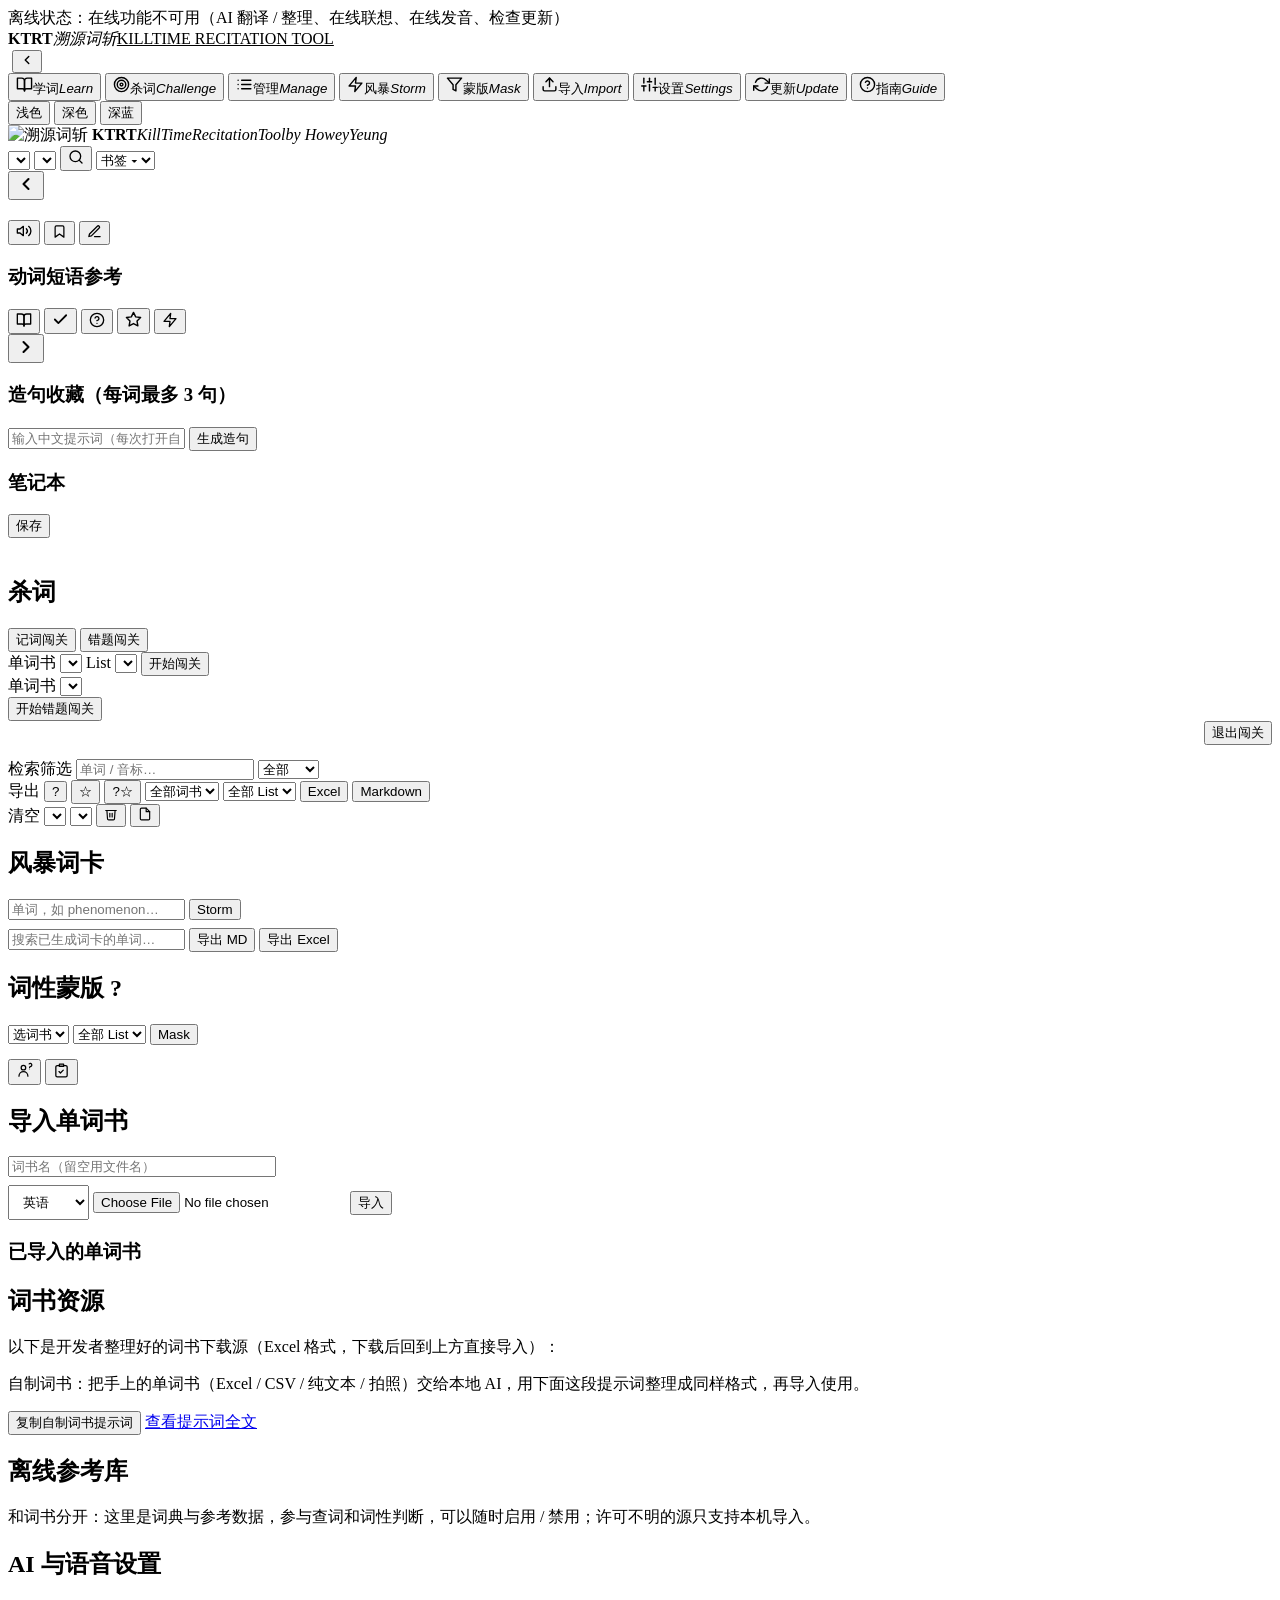
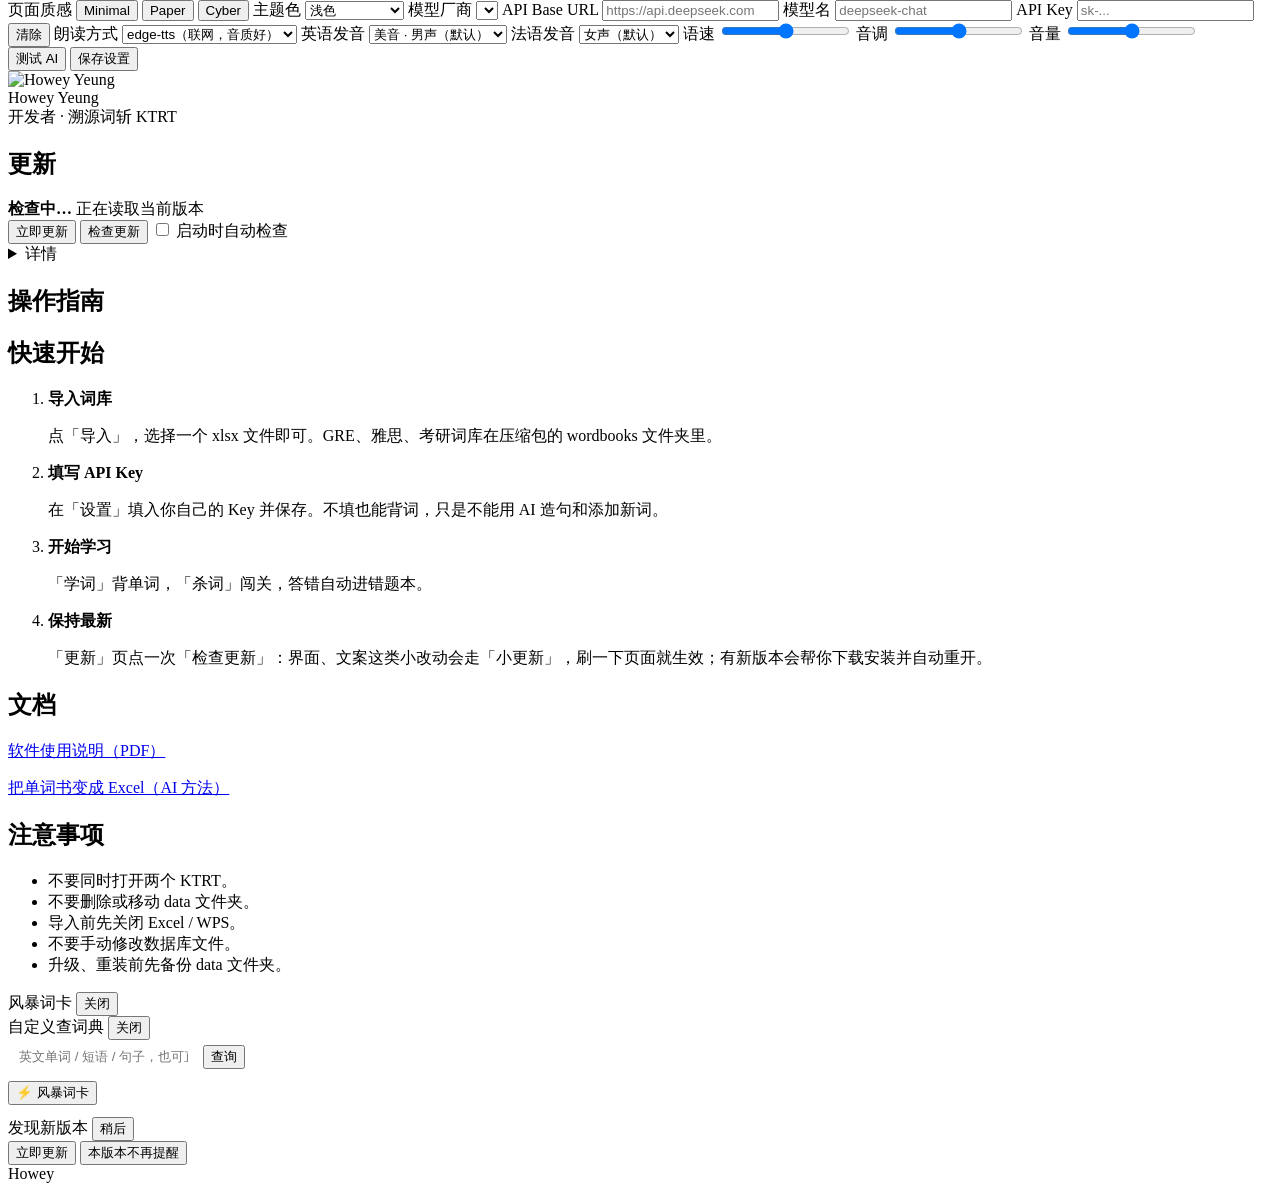
==== frontend/static/index.html @ 528c292e "fix(splash): 开机动画签名 Yueng → Yeung（前端同处一并改正） - splash.py: SIGNATURE_TEXT = 'Designed by HoweyYeung' -" ====
<!DOCTYPE html>
<html lang="zh-CN">
<head>
  <meta charset="UTF-8">
  <meta name="viewport" content="width=device-width, initial-scale=1">
  <title>溯源词斩（KTRT）· 单词学习</title>
  <link rel="icon" href="/static/logo.png?v=2">
  <link rel="stylesheet" href="/static/style.css?v=20260914a">
  <script>try { if (localStorage.getItem('ktrt.side') === '1') document.documentElement.classList.add('side-collapsed'); } catch (e) {}</script>
</head>
<body>
  <div id="offline-bar" class="offline-bar hidden">离线状态：在线功能不可用（AI 翻译 / 整理、在线联想、在线发音、检查更新）</div>
  <aside class="side">
    <div class="side-top">
      <div class="wordmark"><b>KTRT</b><i>溯源词斩</i><u>KILLTIME RECITATION TOOL</u></div>
      <img id="brand-mark" class="brand-mark" alt="">
      <button id="btn-collapse-side" class="side-toggle" title="收起 / 展开侧栏"><svg width="14" height="14" viewBox="0 0 24 24" fill="none" stroke="currentColor" stroke-width="2.5" stroke-linecap="round" stroke-linejoin="round"><polyline points="15 18 9 12 15 6"/></svg></button>
    </div>
    <nav>
      <button class="tab active" data-view="study"><svg width="17" height="17" viewBox="0 0 24 24" fill="none" stroke="currentColor" stroke-width="2" stroke-linecap="round" stroke-linejoin="round"><path d="M2 3h6a4 4 0 0 1 4 4v14a3 3 0 0 0-3-3H2z"/><path d="M22 3h-6a4 4 0 0 0-4 4v14a3 3 0 0 1 3-3h7z"/></svg><span>学词</span><i class="tab-en">Learn</i></button>
      <button class="tab" data-view="challenge"><svg width="17" height="17" viewBox="0 0 24 24" fill="none" stroke="currentColor" stroke-width="2" stroke-linecap="round" stroke-linejoin="round"><circle cx="12" cy="12" r="10"/><circle cx="12" cy="12" r="6"/><circle cx="12" cy="12" r="2"/></svg><span>杀词</span><i class="tab-en">Challenge</i></button>
      <button class="tab" data-view="manage"><svg width="17" height="17" viewBox="0 0 24 24" fill="none" stroke="currentColor" stroke-width="2" stroke-linecap="round" stroke-linejoin="round"><line x1="8" y1="6" x2="21" y2="6"/><line x1="8" y1="12" x2="21" y2="12"/><line x1="8" y1="18" x2="21" y2="18"/><line x1="3" y1="6" x2="3.01" y2="6"/><line x1="3" y1="12" x2="3.01" y2="12"/><line x1="3" y1="18" x2="3.01" y2="18"/></svg><span>管理</span><i class="tab-en">Manage</i></button>
      <button class="tab" data-view="storm"><svg width="17" height="17" viewBox="0 0 24 24" fill="none" stroke="currentColor" stroke-width="2" stroke-linecap="round" stroke-linejoin="round"><polygon points="13 2 3 14 12 14 11 22 21 10 12 10 13 2"/></svg><span>风暴</span><i class="tab-en">Storm</i></button>
      <button class="tab" data-view="mask"><svg width="17" height="17" viewBox="0 0 24 24" fill="none" stroke="currentColor" stroke-width="2" stroke-linecap="round" stroke-linejoin="round"><polygon points="22 3 2 3 10 12.46 10 19 14 21 14 12.46 22 3"/></svg><span>蒙版</span><i class="tab-en">Mask</i></button>
      <button class="tab" data-view="import"><svg width="17" height="17" viewBox="0 0 24 24" fill="none" stroke="currentColor" stroke-width="2" stroke-linecap="round" stroke-linejoin="round"><path d="M21 15v4a2 2 0 0 1-2 2H5a2 2 0 0 1-2-2v-4"/><polyline points="17 8 12 3 7 8"/><line x1="12" y1="3" x2="12" y2="15"/></svg><span>导入</span><i class="tab-en">Import</i></button>
      <button class="tab" data-view="settings"><svg width="17" height="17" viewBox="0 0 24 24" fill="none" stroke="currentColor" stroke-width="2" stroke-linecap="round" stroke-linejoin="round"><line x1="4" y1="21" x2="4" y2="14"/><line x1="4" y1="10" x2="4" y2="3"/><line x1="12" y1="21" x2="12" y2="12"/><line x1="12" y1="8" x2="12" y2="3"/><line x1="20" y1="21" x2="20" y2="16"/><line x1="20" y1="12" x2="20" y2="3"/><line x1="1" y1="14" x2="7" y2="14"/><line x1="9" y1="8" x2="15" y2="8"/><line x1="17" y1="16" x2="23" y2="16"/></svg><span>设置</span><i class="tab-en">Settings</i></button>
      <button class="tab" data-view="update"><svg width="17" height="17" viewBox="0 0 24 24" fill="none" stroke="currentColor" stroke-width="2" stroke-linecap="round" stroke-linejoin="round"><polyline points="23 4 23 10 17 10"/><polyline points="1 20 1 14 7 14"/><path d="M3.51 9a9 9 0 0 1 14.85-3.36L23 10"/><path d="M1 14l4.64 4.36A9 9 0 0 0 20.49 15"/></svg><span>更新</span><i class="tab-en">Update</i></button>
      <button class="tab" data-view="guide"><svg width="17" height="17" viewBox="0 0 24 24" fill="none" stroke="currentColor" stroke-width="2" stroke-linecap="round" stroke-linejoin="round"><circle cx="12" cy="12" r="10"/><path d="M9.09 9a3 3 0 0 1 5.83 1c0 2-3 3-3 3"/><line x1="12" y1="17" x2="12.01" y2="17"/></svg><span>指南</span><i class="tab-en">Guide</i></button>
    </nav>
    <div class="themes">
      <button id="theme-light" class="on">浅色</button>
      <button id="theme-dark">深色</button>
      <button id="theme-blue">深蓝</button>
    </div>
    <div class="brand">
      <img class="logo" src="/static/logo.png?v=2" alt="溯源词斩">
        <span class="brand-text"><b>KTRT</b><em>KillTimeRecitationTool</em><i>by HoweyYeung</i></span>
    </div>
  </aside>

  <main>
    <!-- ============ 学习页 ============ -->
    <section id="view-study" class="view active">
      <div class="toolbar">
        <select id="book-select"></select>
        <select id="list-select"></select>
        <button class="icon-btn" id="btn-custom-dict" data-tip="查询任意单词（离线词典 → 原形还原 → 拼写纠错 → 在线词源 / AI 整理）。"><svg width="16" height="16" viewBox="0 0 24 24" fill="none" stroke="currentColor" stroke-width="2" stroke-linecap="round" stroke-linejoin="round"><circle cx="11" cy="11" r="8"/><line x1="21" y1="21" x2="16.65" y2="16.65"/></svg></button>
        <select id="bookmark-select" title="跳转到已留书签的位置"><option value="">书签 ▾</option></select>
        <div class="progress-wrap">
          <div class="progress-bar"><div id="progress-fill"></div></div>
          <span id="progress-text"></span>
        </div>
        <span class="pos" id="pos-text"></span>
      </div>

      <div class="study-split">
      <div class="study-main">
      <div class="card-nav-row">
        <button class="icon-btn nav-arrow" id="btn-prev" data-tip="前往本 List 的上一个词；已在本 List 开头则停留（键盘 ←）。"><svg width="20" height="20" viewBox="0 0 24 24" fill="none" stroke="currentColor" stroke-width="2.5" stroke-linecap="round" stroke-linejoin="round"><polyline points="15 18 9 12 15 6"/></svg></button>
        <div class="card">
        <div class="word-head">
          <h1 id="word" class="word"></h1>
          <button class="icon-btn" id="btn-word-tts" title="朗读单词"><svg width="16" height="16" viewBox="0 0 24 24" fill="none" stroke="currentColor" stroke-width="2" stroke-linecap="round" stroke-linejoin="round"><path d="M11 5 6 9H2v6h4l5 4V5z"/><path d="M15.5 8.5a5 5 0 0 1 0 7"/><path d="M19 5a9 9 0 0 1 0 14"/></svg></button>
          <button class="icon-btn" id="btn-bookmark" title="书签：记住这个位置"><svg width="15" height="15" viewBox="0 0 24 24" fill="none" stroke="currentColor" stroke-width="2" stroke-linecap="round" stroke-linejoin="round"><path d="M19 21l-7-5-7 5V5a2 2 0 0 1 2-2h10a2 2 0 0 1 2 2z"/></svg></button>
          <span id="phonetic" class="phonetic"></span>
          <button class="icon-btn" id="btn-edit" data-tip="编辑：在这里直接改这一条（单词、音标、释义、搭配等），保存后同步本地库并回写词书 Excel。"><svg width="15" height="15" viewBox="0 0 24 24" fill="none" stroke="currentColor" stroke-width="2" stroke-linecap="round" stroke-linejoin="round"><path d="M12 20h9"/><path d="M16.5 3.5a2.12 2.12 0 0 1 3 3L7 19l-4 1 1-4z"/></svg></button>
        </div>
        <div class="fields" id="fields"></div>
        <div id="edit-box" class="edit-box hidden"></div>
        <div id="ref-section" class="ref-section hidden">
          <h3 class="ref-title">动词短语参考</h3>
          <div id="ref-list"></div>
        </div>
        <div class="card-actions">
          <button class="icon-btn mini-btn" id="btn-dict" data-tip="查当前词在本地 ECDICT 离线词典里的释义。"><svg width="16" height="16" viewBox="0 0 24 24" fill="none" stroke="currentColor" stroke-width="2" stroke-linecap="round" stroke-linejoin="round"><path d="M2 3h6a4 4 0 0 1 4 4v14a3 3 0 0 0-3-3H2z"/><path d="M22 3h-6a4 4 0 0 0-4 4v14a3 3 0 0 1 3-3h7z"/></svg></button>
          <button class="icon-btn mini-btn" id="btn-learn" data-tip="「背」：将当前词标记为已背并自动进入本 List 下一个词；已背时点击取消。"><svg width="17" height="17" viewBox="0 0 24 24" fill="none" stroke="currentColor" stroke-width="2.5" stroke-linecap="round" stroke-linejoin="round"><polyline points="20 6 9 17 4 12"/></svg></button>
          <button class="icon-btn mini-btn" id="btn-unfamiliar" data-tip="「不熟悉」：切换该标记，用于后续筛选/复习；杀词答错也会自动标记。"><svg width="16" height="16" viewBox="0 0 24 24" fill="none" stroke="currentColor" stroke-width="2" stroke-linecap="round" stroke-linejoin="round"><circle cx="12" cy="12" r="10"/><path d="M9.09 9a3 3 0 0 1 5.83 1c0 2-3 3-3 3"/><line x1="12" y1="17" x2="12.01" y2="17"/></svg></button>
          <button class="icon-btn mini-btn" id="btn-favorite" data-tip="「收藏」：切换收藏标记；仅作状态记录，管理页可按收藏筛选/导出。"><svg width="17" height="17" viewBox="0 0 24 24" fill="none" stroke="currentColor" stroke-width="2" stroke-linejoin="round"><polygon points="12 2 15.09 8.26 22 9.27 17 14.14 18.18 21.02 12 17.77 5.82 21.02 7 14.14 2 9.27 8.91 8.26 12 2"/></svg></button>
          <button class="icon-btn mini-btn" id="btn-storm-view" data-tip="「风暴」：查看/生成该词的风暴词卡（需 AI 与联网）。"><svg width="16" height="16" viewBox="0 0 24 24" fill="none" stroke="currentColor" stroke-width="2" stroke-linecap="round" stroke-linejoin="round"><polygon points="13 2 3 14 12 14 11 22 21 10 12 10 13 2"/></svg></button>
        </div>
        <div id="dict-box" class="dict-box hidden"></div>
      </div>

        <button class="icon-btn nav-arrow" id="btn-next" data-tip="前往本 List 的下一个词；已在本 List 末尾则停留（键盘 →）。"><svg width="20" height="20" viewBox="0 0 24 24" fill="none" stroke="currentColor" stroke-width="2.5" stroke-linecap="round" stroke-linejoin="round"><polyline points="9 18 15 12 9 6"/></svg></button>
        </div>

      <div class="sentences">
        <h3>造句收藏（每词最多 3 句）</h3>
        <div id="sentence-list"></div>
        <div class="make-sentence">
          <input id="sentence-prompt" type="text" placeholder="输入中文提示词（每次打开自动清空），如：他努力弥补过错">
          <button id="btn-make-sentence" class="btn primary">生成造句</button>
        </div>
      </div>
      </div>
      <aside class="note-panel">
      <div class="notes">
        <div class="notes-head">
          <h3>笔记本 <span id="note-cur-word" class="note-cur-word"></span></h3>
          <button id="btn-note-save" class="btn primary">保存</button>
        </div>
        <div id="note-editor" class="note-md" contenteditable="true" spellcheck="false"
          data-placeholder="以 Markdown 格式记录你的想法…"></div>
      </div>
      </aside>
      </div>
    </section>

    <!-- ============ 杀词页 ============ -->
    <section id="view-challenge" class="view">
      <div class="panel">
        <div id="chg-setup">
          <h2>杀词</h2>
          <div class="row">
            <button id="chg-mode-word" class="btn active">记词闯关</button>
            <button id="chg-mode-mistake" class="btn">错题闯关</button>
          </div>
          <div id="chg-word-panel">
            <label>单词书
              <select id="chg-book"></select>
            </label>
            <label>List
              <select id="chg-list"></select>
            </label>
            <button id="chg-start-word" class="btn primary">开始闯关</button>
          </div>
          <div id="chg-mistake-panel" class="hidden">
            <label>单词书
              <select id="chg-mbook"></select>
            </label>
            <div id="chg-mlists" class="chg-lists"></div>
            <button id="chg-start-mistake" class="btn primary">开始错题闯关</button>
          </div>
        </div>
        <div id="chg-stage" class="hidden">
          <div style="display:flex;justify-content:space-between;align-items:center;margin-bottom:10px">
            <span id="chg-progress" style="font-size:13px;color:var(--muted)"></span>
            <button id="chg-exit" class="btn">退出闯关</button>
          </div>
          <div class="progress-bar" style="max-width:640px;margin:0 0 14px"><div id="chg-fill"></div></div>
          <div id="chg-question" style="max-width:640px"></div>
        </div>
        <div id="chg-result" class="hidden"></div>
      </div>
    </section>

    <!-- ============ 管理页 ============ -->
    <section id="view-manage" class="view">
      <div class="manage-group">
        <span class="mg-label">检索筛选</span>
        <input id="m-search" type="text" placeholder="单词 / 音标…" style="min-width:170px">
        <select id="m-filter">
          <option value="all">全部</option>
          <option value="unfamiliar">不熟悉</option>
          <option value="favorite">收藏</option>
          <option value="learned">已背</option>
          <option value="sentences">有造句</option>
          <option value="notes">有笔记</option>
        </select>
      </div>
      <div class="manage-group">
        <span class="mg-label">导出</span>
        <button id="btn-export-unfamiliar" class="btn" data-tip="导出范围：不熟悉。">?</button>
        <button id="btn-export-favorite" class="btn" data-tip="导出范围：收藏。">☆</button>
        <button id="btn-export-both" class="btn" data-tip="导出范围：不熟悉 + 收藏。">?☆</button>
        <select id="export-book"><option value="">全部词书</option></select>
        <select id="export-list"><option value="">全部 List</option></select>
        <button id="btn-export-go" class="btn primary" data-tip="按当前范围与词书 / List 导出 Excel。">Excel</button>
        <button id="btn-export-notes" class="btn" data-tip="导出笔记：词条 + Markdown 笔记（导出文件就是 Markdown）。">Markdown</button>
      </div>
      <div class="manage-group">
        <span class="mg-label">清空</span>
        <select id="clear-book"></select>
        <select id="clear-list"></select>
        <button id="btn-clear-list" class="btn danger" data-tip="清空所选 List 的「已背」进度（收藏/造句/笔记保留）。"><svg width="14" height="14" viewBox="0 0 24 24" fill="none" stroke="currentColor" stroke-width="2" stroke-linecap="round" stroke-linejoin="round"><polyline points="3 6 5 6 21 6"/><path d="M19 6l-1 14a2 2 0 0 1-2 2H8a2 2 0 0 1-2-2L5 6"/><path d="M10 11v6"/><path d="M14 11v6"/></svg></button>
        <button id="btn-clear-notes" class="btn danger" data-tip="删除所选范围内全部笔记（不可恢复）。"><svg width="14" height="14" viewBox="0 0 24 24" fill="none" stroke="currentColor" stroke-width="2" stroke-linecap="round" stroke-linejoin="round"><path d="M14 2H6a2 2 0 0 0-2 2v16a2 2 0 0 0 2 2h12a2 2 0 0 0 2-2V8z"/><polyline points="14 2 14 8 20 8"/></svg></button>
      </div>
      <div id="manage-list"></div>
    </section>

    <!-- ============ 风暴词卡 ============ -->
    <section id="view-storm" class="view">
      <div class="panel storm-panel">
        <h2>风暴词卡</h2>
        <div class="row">
          <input id="storm-word" type="text" placeholder="单词，如 phenomenon…" style="flex:1">
          <button id="btn-storm-gen" class="btn primary" data-tip="生成这张风暴词卡（需联网与 AI Key）。">Storm</button>
        </div>
        <div class="row" style="margin-top:8px">
          <input id="storm-search" type="text" placeholder="搜索已生成词卡的单词…" style="flex:1">
          <button id="btn-storm-exp-md" class="btn" data-tip="导出风暴词卡为 Markdown：勾选了词卡则只导出勾选项；未勾选则导出全部词卡（不受搜索筛选影响）。">导出 MD</button>
          <button id="btn-storm-exp-xlsx" class="btn" data-tip="导出风暴词卡为 Excel：勾选了词卡则只导出勾选项；未勾选则导出全部词卡（不受搜索筛选影响）。">导出 Excel</button>
        </div>
        <div id="storm-gen-msg" style="margin-top:8px;font-size:13px;line-height:1.6"></div>
        <div id="storm-list"></div>
      </div>
    </section>

    <!-- ============ 词性蒙版 ============ -->
    <section id="view-mask" class="view">
      <div class="panel">
        <h2>词性蒙版
          <span class="hint-q" data-tip="选词书 → 勾词性 → 生成。出来就是一本普通词书：按字母排、按首字母分 List，学词 / 杀词 / 进度 / 错题 / 笔记 / 导出全都照常；卡片上标着原书位置，点一下跳回去。">?</span>
        </h2>
        <div class="row">
          <select id="pos-book" style="flex:1"><option value="">选词书</option></select>
          <select id="pos-list" style="flex:1"><option value="">全部 List</option></select>
          <button id="btn-pos-build" class="btn primary" data-tip="按勾选的词性生成一本新词书：按字母排序、按首字母分 List，学词 / 杀词直接可用，卡片上可跳回原书位置（说白了就是重新筛选、排列、整合）。">Mask</button>
        </div>
        <div id="pos-box" class="pos-box" style="margin-top:14px"></div>
        <div class="row" style="margin-top:10px">
          <button id="btn-pos-todo" class="btn icon-only hidden" data-tip="待确认清单：列出这本书里判不出、或只判到「动词 / 名词」这一层的词，逐条改成你认得的那一类。改完只存在本程序里，不动你的词书文件。"><svg width="17" height="17" viewBox="0 0 24 24" fill="none" stroke="currentColor" stroke-width="1.8" stroke-linecap="round" stroke-linejoin="round"><circle cx="10.5" cy="8" r="3.2"/><path d="M4.2 20a6.3 6.3 0 0 1 12.6 0"/><path d="M18.6 2.6a2.2 2.2 0 1 1 1.5 3.8c-.6.4-.9.8-.9 1.5"/><circle cx="19.2" cy="9.9" r=".7" fill="currentColor" stroke="none"/></svg></button>
          <button id="btn-pos-check" class="btn icon-only hidden" data-tip="词条体检：找出疑似扫描/错行弄坏的条目（单词列拼了两个词、释义混进别的词或音标…），可以就地改或删。"><svg width="17" height="17" viewBox="0 0 24 24" fill="none" stroke="currentColor" stroke-width="1.8" stroke-linecap="round" stroke-linejoin="round"><path d="M9 3h6v3H9z"/><path d="M9 5H6a2 2 0 0 0-2 2v12a2 2 0 0 0 2 2h12a2 2 0 0 0 2-2V7a2 2 0 0 0-2-2h-3"/><path d="M8.5 13.5l2 2 4-4"/></svg></button>
        </div>
        <div id="pos-todo-box" class="hidden" style="margin-top:10px"></div>
        <div id="pos-check-box" class="hidden" style="margin-top:10px"></div>
      </div>
    </section>

    <!-- ============ 导入页 ============ -->
    <section id="view-import" class="view">
      <div class="panel">
        <h2>导入单词书</h2>
        <div class="row">
          <input id="import-bookname" type="text" placeholder="词书名（留空用文件名）" style="flex:1;min-width:260px">
        </div>
        <div class="row" style="margin-top:8px">
          <select id="import-language" style="width:auto;padding:8px 10px">
            <option value="英语">英语</option>
            <option value="法语">法语</option>
            <option value="德语">德语</option>
            <option value="日语">日语</option>
            <option value="自定义">自定义</option>
          </select>
          <input type="file" id="import-file" accept=".xlsx,.xls,.csv,.txt" style="flex:1;padding:4px 0">
          <button id="btn-import" class="btn primary">导入</button>
        </div>
        <div id="import-result"></div>
        <div class="book-manage">
          <h3>已导入的单词书</h3>
          <div id="book-list"></div>
        </div>
      </div>
      <div class="panel" style="margin-top:16px">
        <h2>词书资源</h2>
        <p class="muted">以下是开发者整理好的词书下载源（Excel 格式，下载后回到上方直接导入）：</p>
        <div id="resource-list" class="resource-list"></div>
        <p class="muted" style="margin-top:14px">自制词书：把手上的单词书（Excel / CSV / 纯文本 / 拍照）交给本地 AI，用下面这段提示词整理成同样格式，再导入使用。</p>
        <div class="row">
          <button id="btn-copy-prompt" class="btn" data-tip="复制「自制词书提示词」全文到剪贴板，粘贴给本地 AI 即可。">复制自制词书提示词</button>
          <a id="link-prompt-doc" class="btn" href="/static/docs/词书整理提示词.md" target="_blank" rel="noopener" data-tip="在新标签页打开提示词全文，可自行复制或保存。">查看提示词全文</a>
        </div>
        <div id="prompt-msg" class="muted" style="margin-top:8px"></div>
      </div>

      <div class="panel" style="margin-top:16px">
        <h2>离线参考库</h2>
        <p class="muted">和词书分开：这里是词典与参考数据，参与查词和词性判断，可以随时启用 / 禁用；许可不明的源只支持本机导入。</p>
        <div id="reflib-list" class="resource-list"></div>
      </div>
    </section>

    <!-- ============ 设置页 ============ -->
    <section id="view-settings" class="view">
      <div class="panel">
        <h2>AI 与语音设置</h2>
        <label>页面质感
          <span class="seg">
          <button type="button" id="page-normal" class="btn active">Minimal</button>
          <button type="button" id="page-paper" class="btn">Paper</button>
          <button type="button" id="page-cyber" class="btn">Cyber</button>
          </span>
        </label>
        <label>主题色
          <select id="s-theme">
            <option value="light">浅色</option>
            <option value="dark">深色</option>
            <option value="dark-blue">深蓝 · 高对比</option>
          </select>
        </label>
        <label>模型厂商
          <select id="s-vendor"></select>
        </label>
        <label>API Base URL
          <input id="s-base" type="text" placeholder="https://api.deepseek.com">
        </label>
        <label>模型名
          <input id="s-model" type="text" placeholder="deepseek-chat">
        </label>
        <label>API Key
          <span class="seg key-row">
            <input id="s-key" type="password" placeholder="sk-...">
            <button type="button" id="btn-clear-key" class="btn" data-tip="清除已保存的 API Key。">清除</button>
          </span>
          <span id="s-key-hint" class="field-hint"></span>
        </label>
        <label>朗读方式
          <select id="s-tts">
            <option value="edge-tts">edge-tts（联网，音质好）</option>
            <option value="browser">浏览器语音（离线）</option>
          </select>
        </label>
        <label>英语发音
          <select id="s-voice-en">
            <option value="美音·男">美音 · 男声（默认）</option>
            <option value="美音·女">美音 · 女声</option>
            <option value="英音·男">英音 · 男声</option>
            <option value="英音·女">英音 · 女声</option>
          </select>
        </label>
        <label>法语发音
          <select id="s-voice-fr">
            <option value="女声">女声（默认）</option>
            <option value="男声">男声</option>
          </select>
        </label>
        <label>语速 <span class="tts-val" id="rate-val"></span>
          <input id="s-rate" type="range" min="50" max="150" step="5">
        </label>
        <label>音调 <span class="tts-val" id="pitch-val"></span>
          <input id="s-pitch" type="range" min="-50" max="50" step="5">
        </label>
        <label>音量 <span class="tts-val" id="volume-val"></span>
          <input id="s-volume" type="range" min="0" max="100" step="5">
        </label>
        <div class="row">
          <button id="btn-test-ai" class="btn">测试 AI</button>
          <button id="btn-save-settings" class="btn primary">保存设置</button>
        </div>
        <div id="settings-msg"></div>
        <div class="dev-card">
          <img class="dev-avatar" src="/static/logo_old.png" alt="Howey Yeung">
          <div class="dev-info">
            <div class="dev-name">Howey Yeung</div>
            <div class="dev-role">开发者 · 溯源词斩 KTRT</div>
          </div>
        </div>
      </div>
    </section>

    <!-- ============ 更新页 ============ -->
    <section id="view-update" class="view">
      <div class="panel">
        <h2>更新</h2>
        <!-- 结论先行：第一行看状态，第二行看要不要动手；细节全在下面折叠里 -->
        <div id="upd-status" class="upd-status" data-kind="loading">
          <span class="upd-dot"></span>
          <div class="upd-status-text">
            <b id="upd-headline">检查中…</b>
            <span class="muted" id="upd-sub">正在读取当前版本</span>
          </div>
        </div>
        <div class="row upd-actions">
          <button id="btn-upd-apply" class="btn primary hidden">立即更新</button>
          <button id="btn-upd-check" class="btn">检查更新</button>
          <label class="upd-inline"><input type="checkbox" id="upd-auto"> 启动时自动检查</label>
        </div>
        <div id="upd-bar-wrap" class="upd-bar-wrap hidden"><div id="upd-bar" class="upd-bar"></div></div>
        <div id="upd-msg" class="upd-msg"></div>
        <details id="upd-detail-box" class="upd-detail hidden">
          <summary>详情</summary>
          <div id="upd-detail"></div>
        </details>
      </div>
    </section>

    <!-- ============ 操作指南页 ============ -->
    <section id="view-guide" class="view">
      <div class="guide">
        <h1>操作指南</h1>
        <h2>快速开始</h2>
        <ol class="plain-steps">
          <li><b>导入词库</b><p>点「导入」，选择一个 xlsx 文件即可。GRE、雅思、考研词库在压缩包的 wordbooks 文件夹里。</p></li>
          <li><b>填写 API Key</b><p>在「设置」填入你自己的 Key 并保存。不填也能背词，只是不能用 AI 造句和添加新词。</p></li>
          <li><b>开始学习</b><p>「学词」背单词，「杀词」闯关，答错自动进错题本。</p></li>
        <li><b>保持最新</b><p>「更新」页点一次「检查更新」：界面、文案这类小改动会走「小更新」，刷一下页面就生效；有新版本会帮你下载安装并自动重开。</p></li>
        </ol>
        <h2>文档</h2>
        <p class="doc-link"><a href="/static/docs/guide_usage.pdf" target="_blank">软件使用说明（PDF）</a></p>
        <p class="doc-link"><a href="/static/docs/guide_extract.pdf" target="_blank">把单词书变成 Excel（AI 方法）</a></p>
        <h2>注意事项</h2>
        <ul class="plain-list">
          <li>不要同时打开两个 KTRT。</li>
          <li>不要删除或移动 data 文件夹。</li>
          <li>导入前先关闭 Excel / WPS。</li>
          <li>不要手动修改数据库文件。</li>
          <li>升级、重装前先备份 data 文件夹。</li>
        </ul>
      </div>
    </section>
  </main>

  <div id="toast" class="toast hidden"></div>
  <div id="storm-modal" class="modal hidden">
    <div class="modal-box">
      <div class="modal-head">
        <span id="storm-modal-title">风暴词卡</span>
        <button id="btn-storm-modal-close" class="btn" data-tip="关闭风暴词卡，返回原列表。">关闭</button>
      </div>
      <div id="storm-modal-body"></div>
    </div>
  </div>
  <div id="custom-modal" class="modal hidden">
    <div class="modal-box slim">
      <div class="modal-head">
        <span>自定义查词典</span>
        <button id="btn-custom-modal-close" class="btn" data-tip="关闭自定义查词典。">关闭</button>
      </div>
      <div class="row">
        <input id="cd-word" type="text" placeholder="英文单词 / 短语 / 句子，也可直接输中文（自动机翻）" style="flex:1;padding:9px 11px;border:1px solid var(--line);border-radius:8px;background:var(--card);color:var(--ink)">
        <button id="btn-cd-lookup" class="btn primary">查询</button>
      </div>
      <div class="row" style="margin-top:8px">
        <button id="btn-cd-storm" class="btn" data-tip="已在风暴里的词就地打开预览；还没有的跳到风暴页生成。">⚡ 风暴词卡</button>
      </div>
      <div id="cd-mt" class="cd-mt hidden"></div>
      <div id="cd-result" style="margin-top:12px;font-size:14px;line-height:1.7"></div>
      <div id="cd-online" class="cd-mt hidden"></div>
    </div>
  </div>
  <div id="note-context" class="hidden"></div>
  <div id="update-modal" class="modal hidden">
    <div class="modal-box slim">
      <div class="modal-head">
        <span id="update-modal-title">发现新版本</span>
        <button id="btn-upd-modal-later" class="btn">稍后</button>
      </div>
      <div id="update-modal-body"></div>
      <div class="row">
        <button id="btn-upd-modal-now" class="btn primary">立即更新</button>
        <button id="btn-upd-modal-snooze" class="btn">本版本不再提醒</button>
      </div>
    </div>
  </div>
  <div class="watermark" aria-hidden="true">Howey</div>
  <script src="/static/app.js?v=20260914b"></script>
</body>
</html>
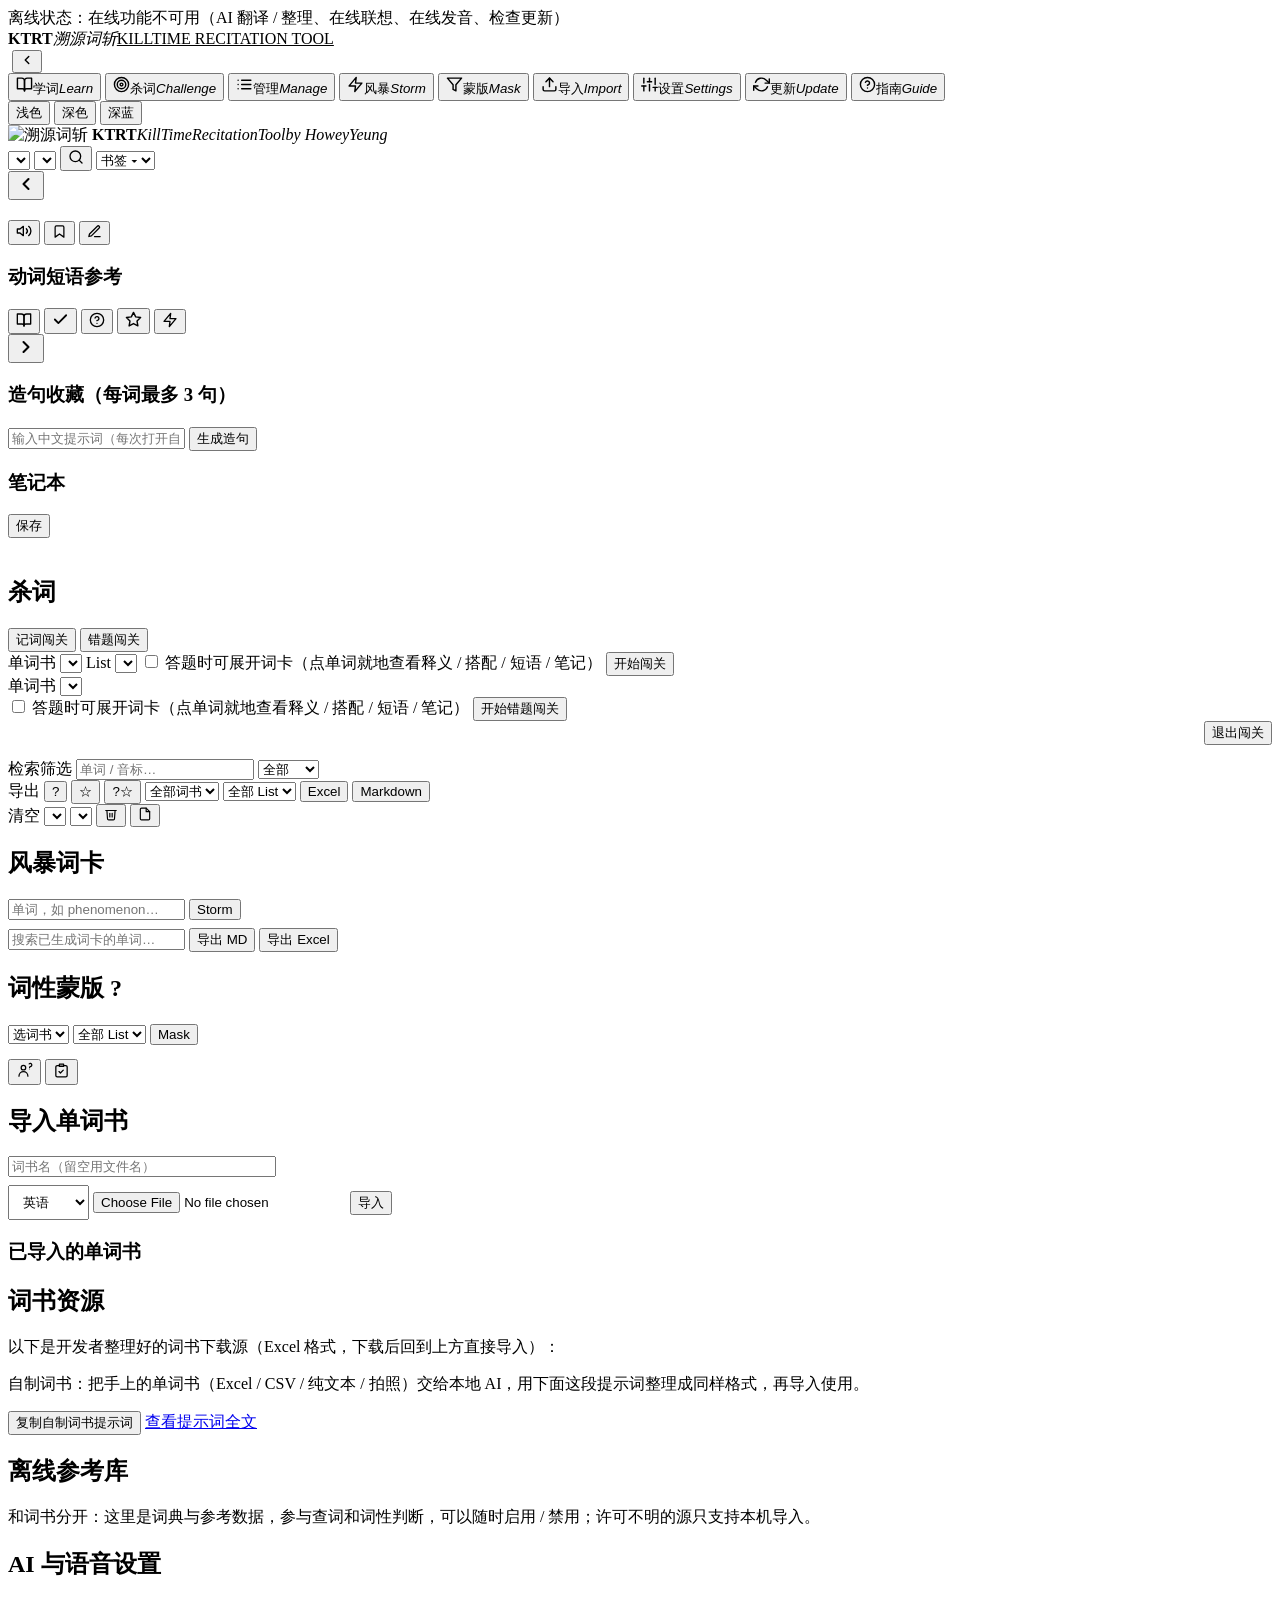
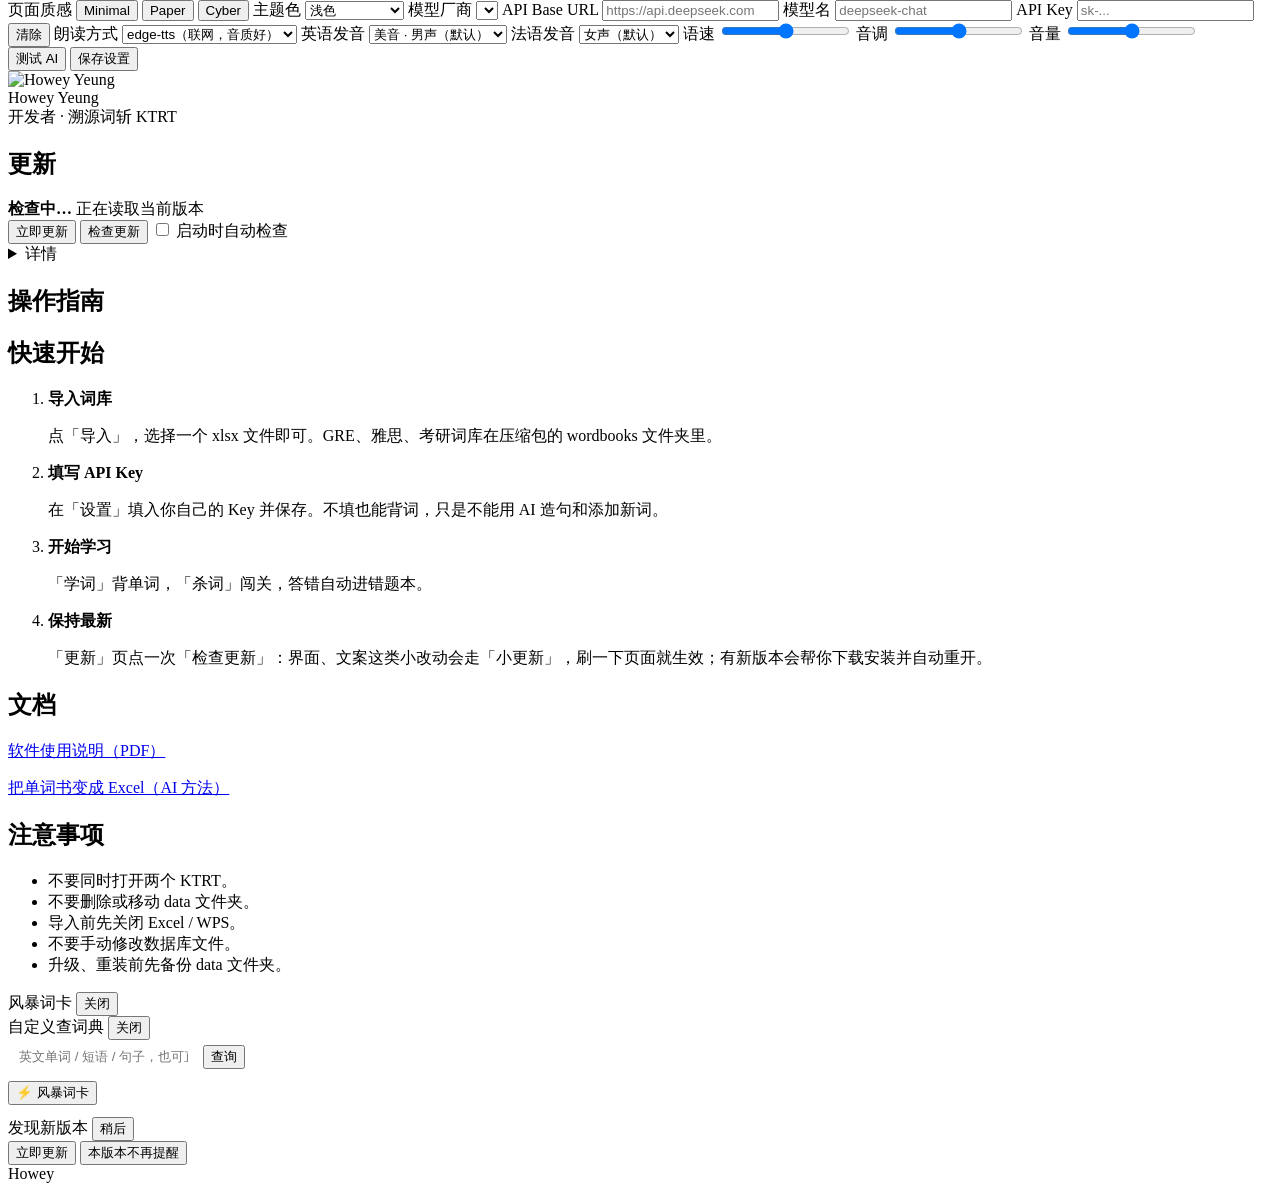
==== commit ce4493b2: "feat(challenge): 杀词显示词条状态（收藏/不熟悉/已背）+ 进入前可开关「答题时展开词卡」 - 后端：_challenge_options 每题附带 favorite/unfamili" ====
--- a/frontend/static/index.html
+++ b/frontend/static/index.html
@@ -122,6 +122,10 @@
             <label>List
               <select id="chg-list"></select>
             </label>
+            <label class="chg-toggle">
+              <input type="checkbox" id="chg-show-card">
+              答题时可展开词卡（点单词就地查看释义 / 搭配 / 短语 / 笔记）
+            </label>
             <button id="chg-start-word" class="btn primary">开始闯关</button>
           </div>
           <div id="chg-mistake-panel" class="hidden">
@@ -129,6 +133,10 @@
               <select id="chg-mbook"></select>
             </label>
             <div id="chg-mlists" class="chg-lists"></div>
+            <label class="chg-toggle">
+              <input type="checkbox" id="chg-show-card-m">
+              答题时可展开词卡（点单词就地查看释义 / 搭配 / 短语 / 笔记）
+            </label>
             <button id="chg-start-mistake" class="btn primary">开始错题闯关</button>
           </div>
         </div>
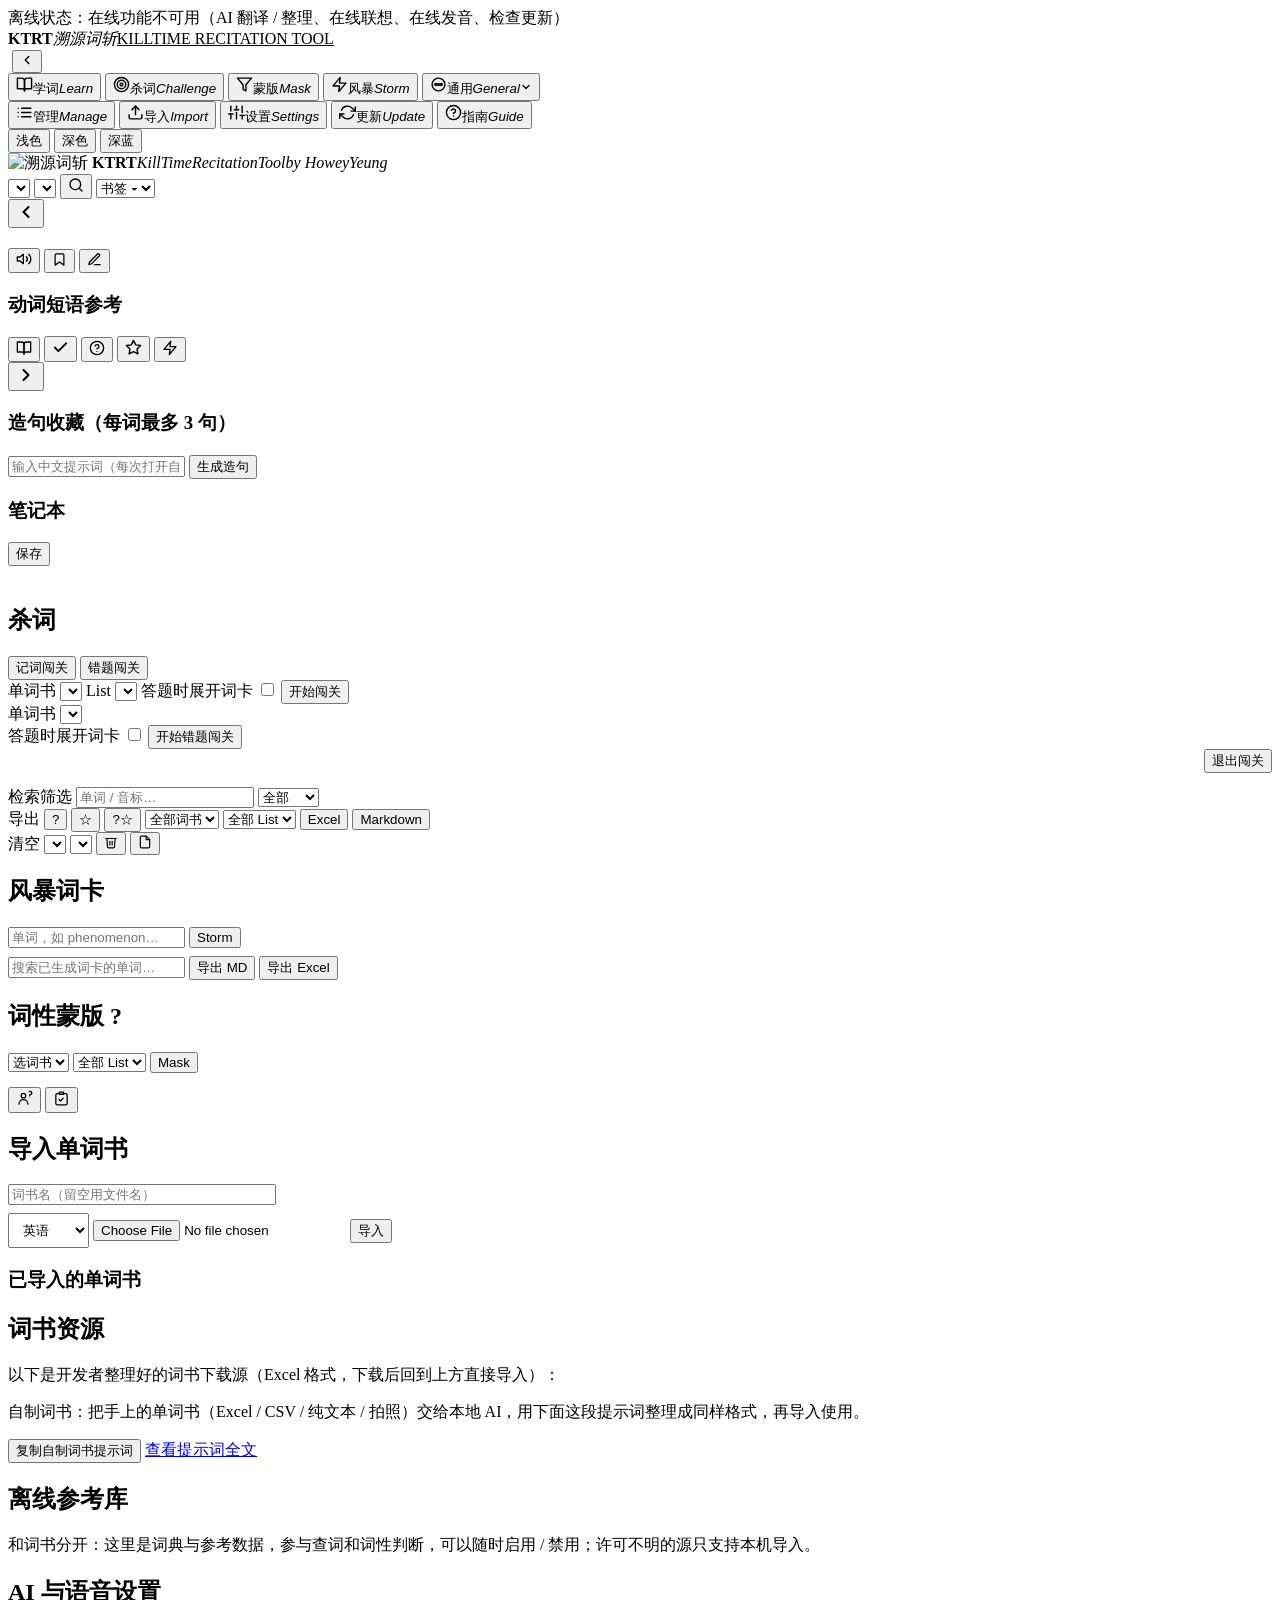
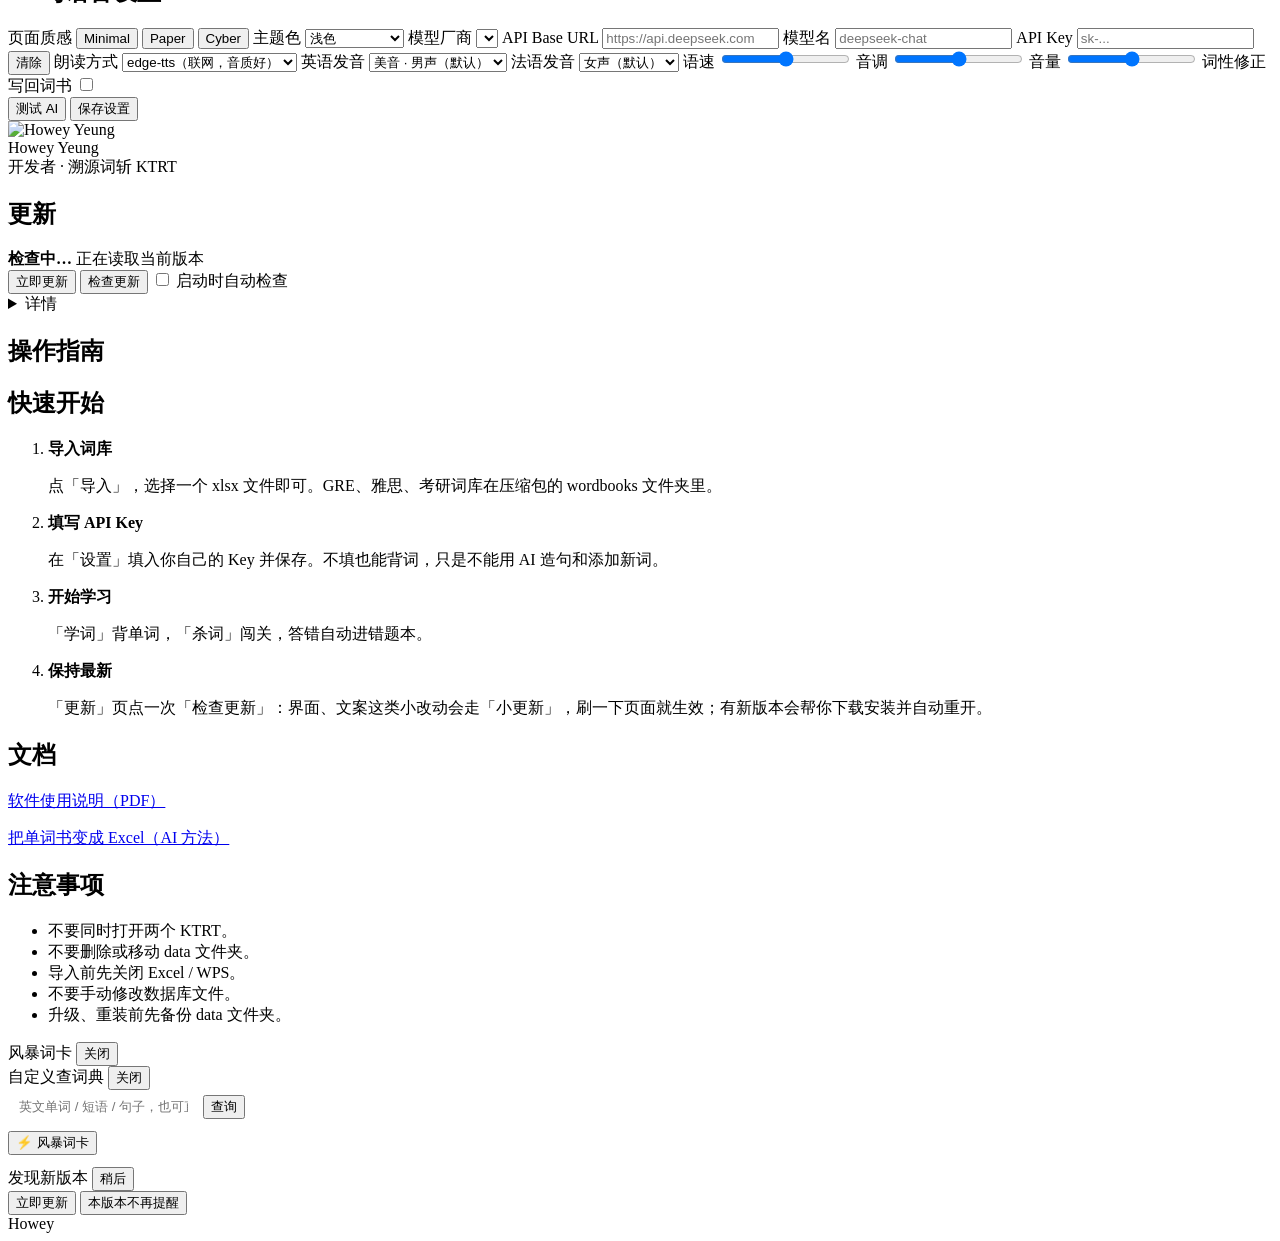
==== commit 399fb2ff: "feat: 词性修正写回词书 / 杀词状态图标可点 / 侧栏核心四件与通用分组 词性修正不再"只存在本程序里" - 待确认清单里人工保存的词性，会顺手写进词书的【词性释义】列（旧前缀替换、没前缀的补上" ====
--- a/frontend/static/index.html
+++ b/frontend/static/index.html
@@ -19,13 +19,17 @@
     <nav>
       <button class="tab active" data-view="study"><svg width="17" height="17" viewBox="0 0 24 24" fill="none" stroke="currentColor" stroke-width="2" stroke-linecap="round" stroke-linejoin="round"><path d="M2 3h6a4 4 0 0 1 4 4v14a3 3 0 0 0-3-3H2z"/><path d="M22 3h-6a4 4 0 0 0-4 4v14a3 3 0 0 1 3-3h7z"/></svg><span>学词</span><i class="tab-en">Learn</i></button>
       <button class="tab" data-view="challenge"><svg width="17" height="17" viewBox="0 0 24 24" fill="none" stroke="currentColor" stroke-width="2" stroke-linecap="round" stroke-linejoin="round"><circle cx="12" cy="12" r="10"/><circle cx="12" cy="12" r="6"/><circle cx="12" cy="12" r="2"/></svg><span>杀词</span><i class="tab-en">Challenge</i></button>
-      <button class="tab" data-view="manage"><svg width="17" height="17" viewBox="0 0 24 24" fill="none" stroke="currentColor" stroke-width="2" stroke-linecap="round" stroke-linejoin="round"><line x1="8" y1="6" x2="21" y2="6"/><line x1="8" y1="12" x2="21" y2="12"/><line x1="8" y1="18" x2="21" y2="18"/><line x1="3" y1="6" x2="3.01" y2="6"/><line x1="3" y1="12" x2="3.01" y2="12"/><line x1="3" y1="18" x2="3.01" y2="18"/></svg><span>管理</span><i class="tab-en">Manage</i></button>
+      <button class="tab" data-view="mask"><svg width="17" height="17" viewBox="0 0 24 24" fill="none" stroke="currentColor" stroke-width="2" stroke-linecap="round" stroke-linejoin="round"><polygon points="22 3 2 3 10 12.46 10 19 14 21 14 12.46 22 3"/></svg><span>蒙版</span><i class="tab-en">Mask</i></button>
       <button class="tab" data-view="storm"><svg width="17" height="17" viewBox="0 0 24 24" fill="none" stroke="currentColor" stroke-width="2" stroke-linecap="round" stroke-linejoin="round"><polygon points="13 2 3 14 12 14 11 22 21 10 12 10 13 2"/></svg><span>风暴</span><i class="tab-en">Storm</i></button>
-      <button class="tab" data-view="mask"><svg width="17" height="17" viewBox="0 0 24 24" fill="none" stroke="currentColor" stroke-width="2" stroke-linecap="round" stroke-linejoin="round"><polygon points="22 3 2 3 10 12.46 10 19 14 21 14 12.46 22 3"/></svg><span>蒙版</span><i class="tab-en">Mask</i></button>
-      <button class="tab" data-view="import"><svg width="17" height="17" viewBox="0 0 24 24" fill="none" stroke="currentColor" stroke-width="2" stroke-linecap="round" stroke-linejoin="round"><path d="M21 15v4a2 2 0 0 1-2 2H5a2 2 0 0 1-2-2v-4"/><polyline points="17 8 12 3 7 8"/><line x1="12" y1="3" x2="12" y2="15"/></svg><span>导入</span><i class="tab-en">Import</i></button>
-      <button class="tab" data-view="settings"><svg width="17" height="17" viewBox="0 0 24 24" fill="none" stroke="currentColor" stroke-width="2" stroke-linecap="round" stroke-linejoin="round"><line x1="4" y1="21" x2="4" y2="14"/><line x1="4" y1="10" x2="4" y2="3"/><line x1="12" y1="21" x2="12" y2="12"/><line x1="12" y1="8" x2="12" y2="3"/><line x1="20" y1="21" x2="20" y2="16"/><line x1="20" y1="12" x2="20" y2="3"/><line x1="1" y1="14" x2="7" y2="14"/><line x1="9" y1="8" x2="15" y2="8"/><line x1="17" y1="16" x2="23" y2="16"/></svg><span>设置</span><i class="tab-en">Settings</i></button>
-      <button class="tab" data-view="update"><svg width="17" height="17" viewBox="0 0 24 24" fill="none" stroke="currentColor" stroke-width="2" stroke-linecap="round" stroke-linejoin="round"><polyline points="23 4 23 10 17 10"/><polyline points="1 20 1 14 7 14"/><path d="M3.51 9a9 9 0 0 1 14.85-3.36L23 10"/><path d="M1 14l4.64 4.36A9 9 0 0 0 20.49 15"/></svg><span>更新</span><i class="tab-en">Update</i></button>
-      <button class="tab" data-view="guide"><svg width="17" height="17" viewBox="0 0 24 24" fill="none" stroke="currentColor" stroke-width="2" stroke-linecap="round" stroke-linejoin="round"><circle cx="12" cy="12" r="10"/><path d="M9.09 9a3 3 0 0 1 5.83 1c0 2-3 3-3 3"/><line x1="12" y1="17" x2="12.01" y2="17"/></svg><span>指南</span><i class="tab-en">Guide</i></button>
+      <!-- 通用：管理 / 导入 / 设置 / 更新 / 指南；默认收起，点标题展开，状态记在本地 -->
+      <button id="btn-general" class="tab tab-group" aria-expanded="false" data-tip="通用：管理 / 导入 / 设置 / 更新 / 指南。点一下展开或收起。"><svg width="17" height="17" viewBox="0 0 24 24" fill="none" stroke="currentColor" stroke-width="2" stroke-linecap="round" stroke-linejoin="round"><circle cx="12" cy="12" r="9"/><circle cx="8" cy="12" r="1.3"/><circle cx="12" cy="12" r="1.3"/><circle cx="16" cy="12" r="1.3"/></svg><span>通用</span><i class="tab-en">General</i><svg class="caret" width="12" height="12" viewBox="0 0 24 24" fill="none" stroke="currentColor" stroke-width="2.5" stroke-linecap="round" stroke-linejoin="round"><polyline points="6 9 12 15 18 9"/></svg></button>
+      <div id="general-group" class="tab-group-body hidden">
+        <button class="tab" data-view="manage"><svg width="17" height="17" viewBox="0 0 24 24" fill="none" stroke="currentColor" stroke-width="2" stroke-linecap="round" stroke-linejoin="round"><line x1="8" y1="6" x2="21" y2="6"/><line x1="8" y1="12" x2="21" y2="12"/><line x1="8" y1="18" x2="21" y2="18"/><line x1="3" y1="6" x2="3.01" y2="6"/><line x1="3" y1="12" x2="3.01" y2="12"/><line x1="3" y1="18" x2="3.01" y2="18"/></svg><span>管理</span><i class="tab-en">Manage</i></button>
+        <button class="tab" data-view="import"><svg width="17" height="17" viewBox="0 0 24 24" fill="none" stroke="currentColor" stroke-width="2" stroke-linecap="round" stroke-linejoin="round"><path d="M21 15v4a2 2 0 0 1-2 2H5a2 2 0 0 1-2-2v-4"/><polyline points="17 8 12 3 7 8"/><line x1="12" y1="3" x2="12" y2="15"/></svg><span>导入</span><i class="tab-en">Import</i></button>
+        <button class="tab" data-view="settings"><svg width="17" height="17" viewBox="0 0 24 24" fill="none" stroke="currentColor" stroke-width="2" stroke-linecap="round" stroke-linejoin="round"><line x1="4" y1="21" x2="4" y2="14"/><line x1="4" y1="10" x2="4" y2="3"/><line x1="12" y1="21" x2="12" y2="12"/><line x1="12" y1="8" x2="12" y2="3"/><line x1="20" y1="21" x2="20" y2="16"/><line x1="20" y1="12" x2="20" y2="3"/><line x1="1" y1="14" x2="7" y2="14"/><line x1="9" y1="8" x2="15" y2="8"/><line x1="17" y1="16" x2="23" y2="16"/></svg><span>设置</span><i class="tab-en">Settings</i></button>
+        <button class="tab" data-view="update"><svg width="17" height="17" viewBox="0 0 24 24" fill="none" stroke="currentColor" stroke-width="2" stroke-linecap="round" stroke-linejoin="round"><polyline points="23 4 23 10 17 10"/><polyline points="1 20 1 14 7 14"/><path d="M3.51 9a9 9 0 0 1 14.85-3.36L23 10"/><path d="M1 14l4.64 4.36A9 9 0 0 0 20.49 15"/></svg><span>更新</span><i class="tab-en">Update</i></button>
+        <button class="tab" data-view="guide"><svg width="17" height="17" viewBox="0 0 24 24" fill="none" stroke="currentColor" stroke-width="2" stroke-linecap="round" stroke-linejoin="round"><circle cx="12" cy="12" r="10"/><path d="M9.09 9a3 3 0 0 1 5.83 1c0 2-3 3-3 3"/><line x1="12" y1="17" x2="12.01" y2="17"/></svg><span>指南</span><i class="tab-en">Guide</i></button>
+      </div>
     </nav>
     <div class="themes">
       <button id="theme-light" class="on">浅色</button>
@@ -123,8 +127,8 @@
               <select id="chg-list"></select>
             </label>
             <label class="chg-toggle">
+              <span>答题时展开词卡</span>
               <input type="checkbox" id="chg-show-card">
-              答题时可展开词卡（点单词就地查看释义 / 搭配 / 短语 / 笔记）
             </label>
             <button id="chg-start-word" class="btn primary">开始闯关</button>
           </div>
@@ -134,8 +138,8 @@
             </label>
             <div id="chg-mlists" class="chg-lists"></div>
             <label class="chg-toggle">
+              <span>答题时展开词卡</span>
               <input type="checkbox" id="chg-show-card-m">
-              答题时可展开词卡（点单词就地查看释义 / 搭配 / 短语 / 笔记）
             </label>
             <button id="chg-start-mistake" class="btn primary">开始错题闯关</button>
           </div>
@@ -330,6 +334,10 @@
         </label>
         <label>音量 <span class="tts-val" id="volume-val"></span>
           <input id="s-volume" type="range" min="0" max="100" step="5">
+        </label>
+        <label class="chg-toggle" data-tip="在蒙版待确认清单里保存词性修正时，顺手把词性写进词书 Excel 的【词性释义】列；原文件会先备份成 .bak。关掉就只改程序里的判定。">
+          <span>词性修正写回词书</span>
+          <input type="checkbox" id="s-pos-writeback">
         </label>
         <div class="row">
           <button id="btn-test-ai" class="btn">测试 AI</button>
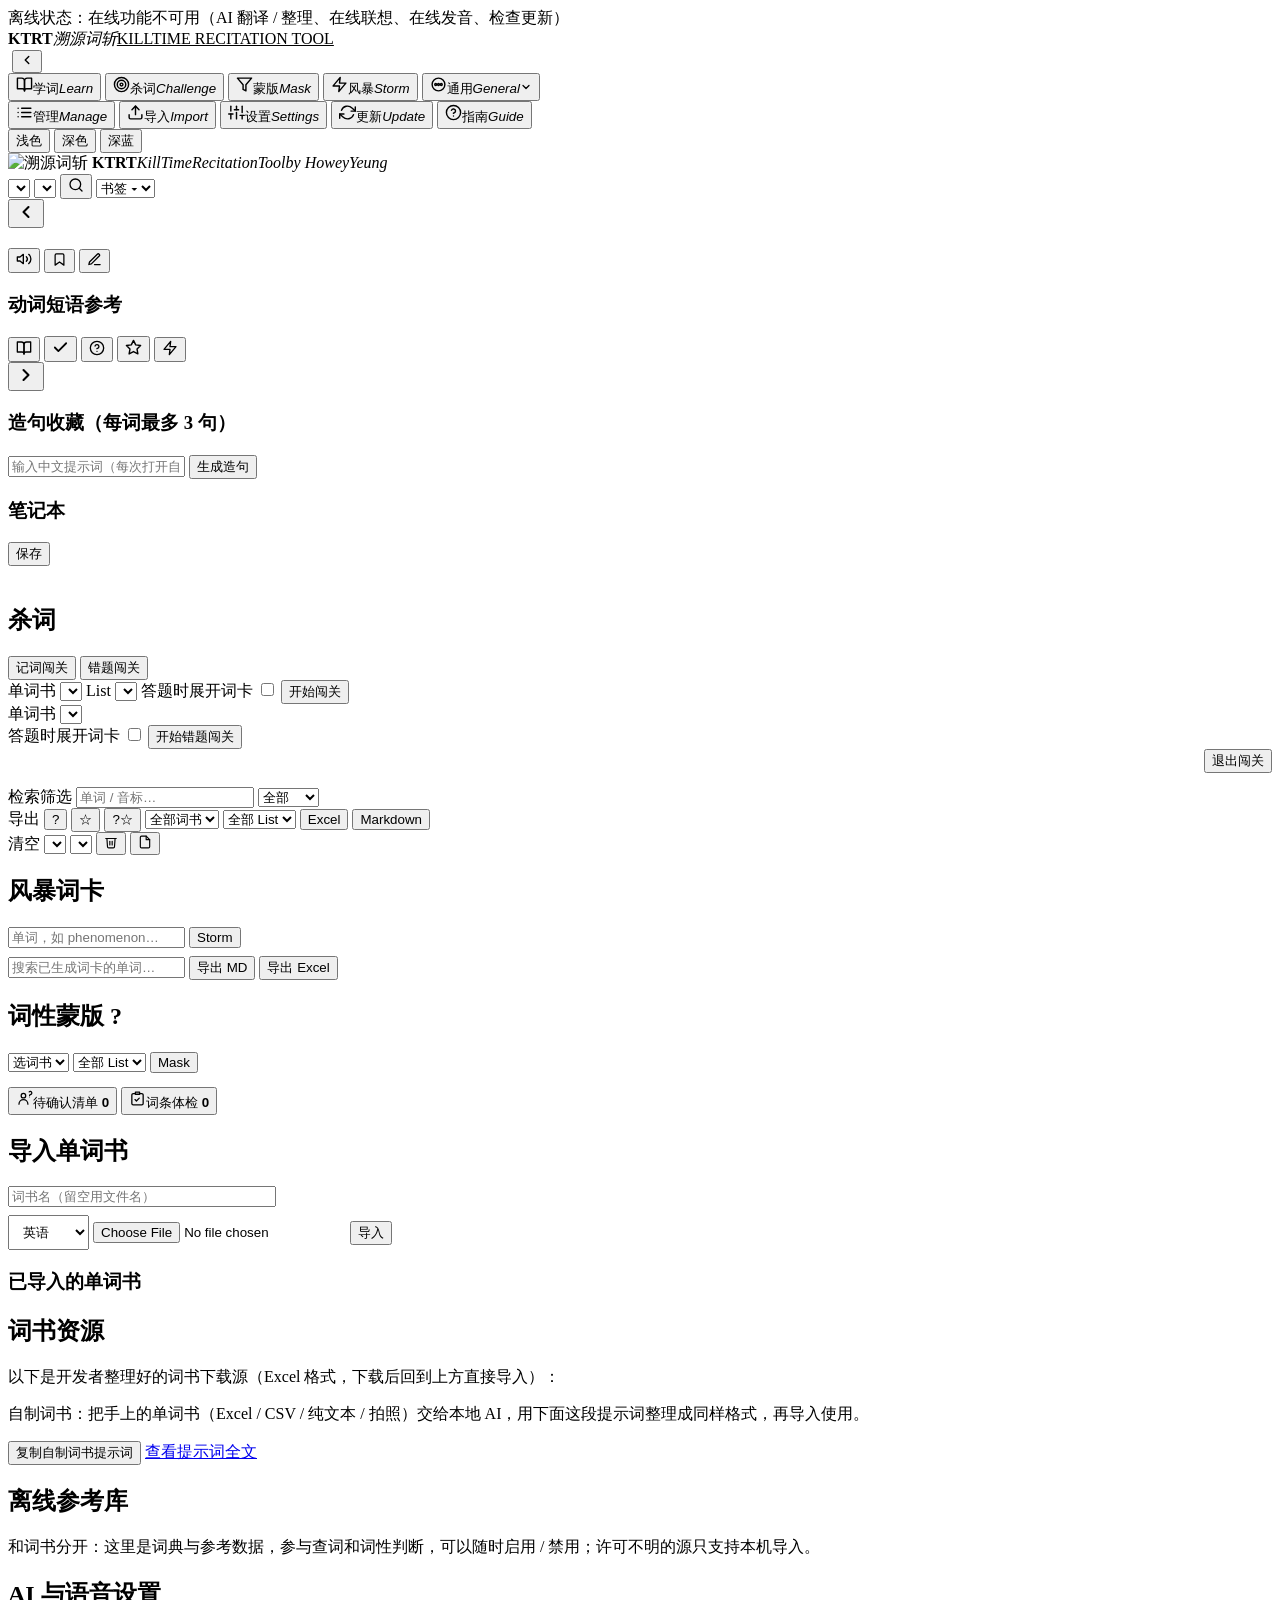
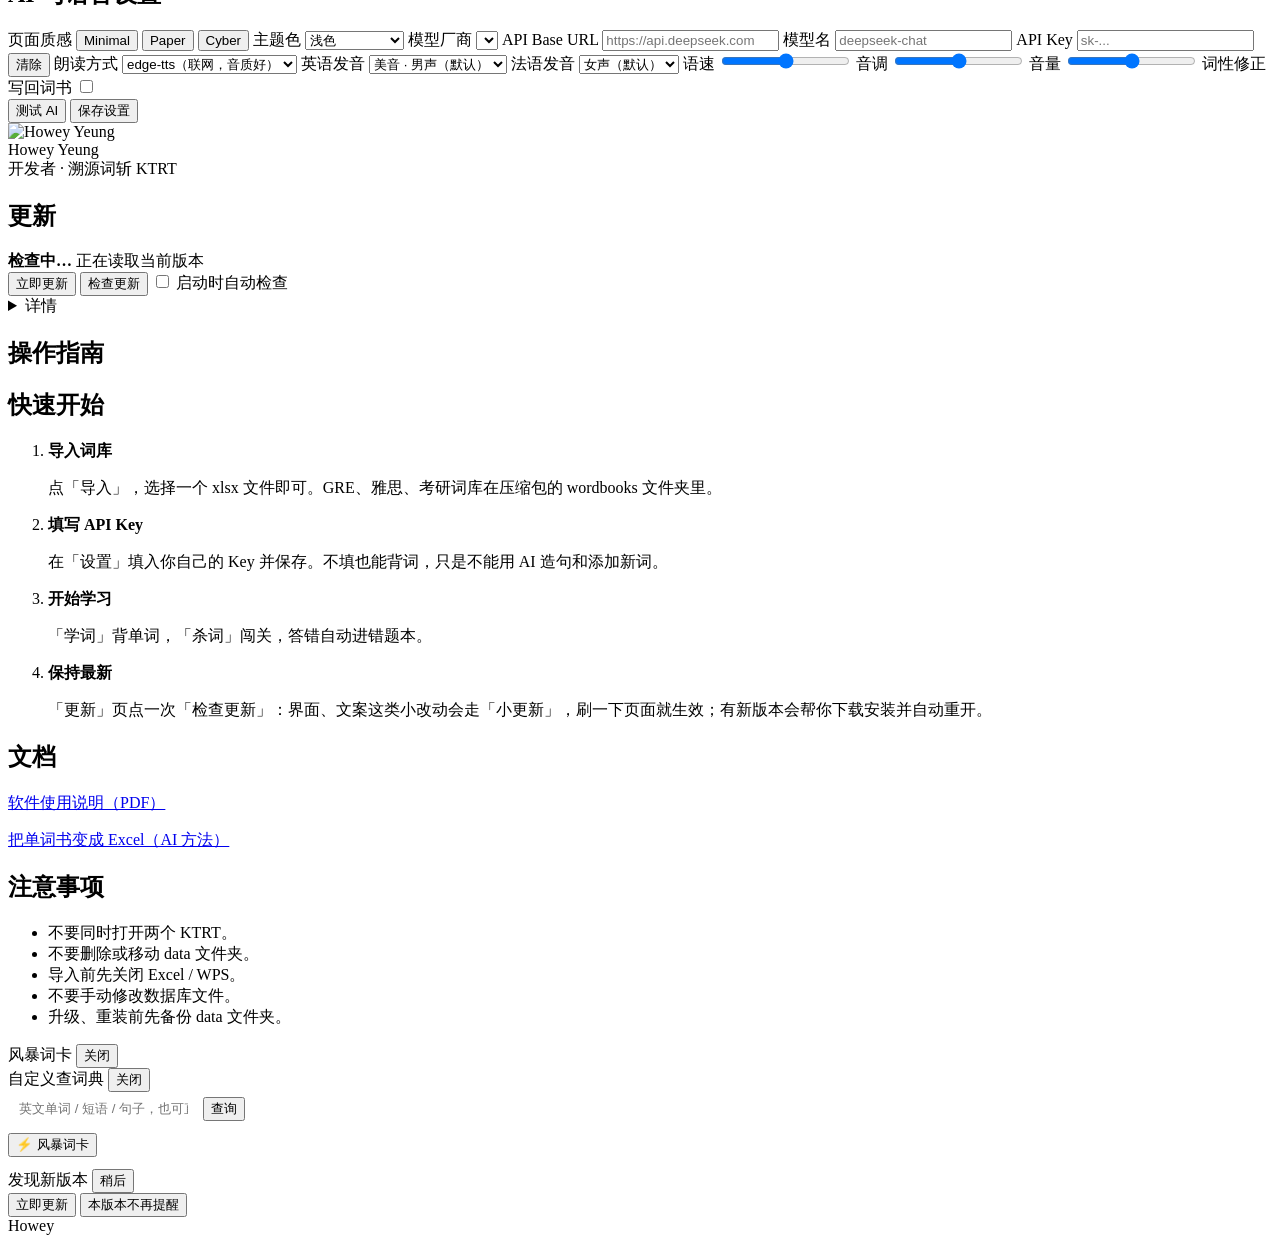
==== commit 6eca220b: "feat(mask): 待确认清单真正可用 —— 归类不了的词不再凭空消失 问题（三条叠在一起） - 品类两头不占：词性落不进蒙版任何一类的词（典型是 abbr），分组里没有它、   清单里也不列它 " ====
--- a/frontend/static/index.html
+++ b/frontend/static/index.html
@@ -221,8 +221,8 @@
         </div>
         <div id="pos-box" class="pos-box" style="margin-top:14px"></div>
         <div class="row" style="margin-top:10px">
-          <button id="btn-pos-todo" class="btn icon-only hidden" data-tip="待确认清单：列出这本书里判不出、或只判到「动词 / 名词」这一层的词，逐条改成你认得的那一类。改完只存在本程序里，不动你的词书文件。"><svg width="17" height="17" viewBox="0 0 24 24" fill="none" stroke="currentColor" stroke-width="1.8" stroke-linecap="round" stroke-linejoin="round"><circle cx="10.5" cy="8" r="3.2"/><path d="M4.2 20a6.3 6.3 0 0 1 12.6 0"/><path d="M18.6 2.6a2.2 2.2 0 1 1 1.5 3.8c-.6.4-.9.8-.9 1.5"/><circle cx="19.2" cy="9.9" r=".7" fill="currentColor" stroke="none"/></svg></button>
-          <button id="btn-pos-check" class="btn icon-only hidden" data-tip="词条体检：找出疑似扫描/错行弄坏的条目（单词列拼了两个词、释义混进别的词或音标…），可以就地改或删。"><svg width="17" height="17" viewBox="0 0 24 24" fill="none" stroke="currentColor" stroke-width="1.8" stroke-linecap="round" stroke-linejoin="round"><path d="M9 3h6v3H9z"/><path d="M9 5H6a2 2 0 0 0-2 2v12a2 2 0 0 0 2 2h12a2 2 0 0 0 2-2V7a2 2 0 0 0-2-2h-3"/><path d="M8.5 13.5l2 2 4-4"/></svg></button>
+          <button id="btn-pos-todo" class="btn hidden" data-tip="待确认清单：程序判不出、判得笼统（只到动词/名词）、与词典冲突，以及归不进任何一类的词（多半是扫描截断，会给出「改成 xxx」一键修好）。改完按词性写回词书 Excel，原文件先备份成 .bak。"><svg width="17" height="17" viewBox="0 0 24 24" fill="none" stroke="currentColor" stroke-width="1.8" stroke-linecap="round" stroke-linejoin="round"><circle cx="10.5" cy="8" r="3.2"/><path d="M4.2 20a6.3 6.3 0 0 1 12.6 0"/><path d="M18.6 2.6a2.2 2.2 0 1 1 1.5 3.8c-.6.4-.9.8-.9 1.5"/><circle cx="19.2" cy="9.9" r=".7" fill="currentColor" stroke="none"/></svg>待确认清单 <b id="pos-todo-n">0</b></button>
+          <button id="btn-pos-check" class="btn hidden" data-tip="词条体检：找出疑似扫描/错行弄坏的条目（单词被截断、单词列拼了两个词、释义混进别的词或音标…），可以就地改或删。"><svg width="17" height="17" viewBox="0 0 24 24" fill="none" stroke="currentColor" stroke-width="1.8" stroke-linecap="round" stroke-linejoin="round"><path d="M9 3h6v3H9z"/><path d="M9 5H6a2 2 0 0 0-2 2v12a2 2 0 0 0 2 2h12a2 2 0 0 0 2-2V7a2 2 0 0 0-2-2h-3"/><path d="M8.5 13.5l2 2 4-4"/></svg>词条体检 <b id="pos-check-n">0</b></button>
         </div>
         <div id="pos-todo-box" class="hidden" style="margin-top:10px"></div>
         <div id="pos-check-box" class="hidden" style="margin-top:10px"></div>
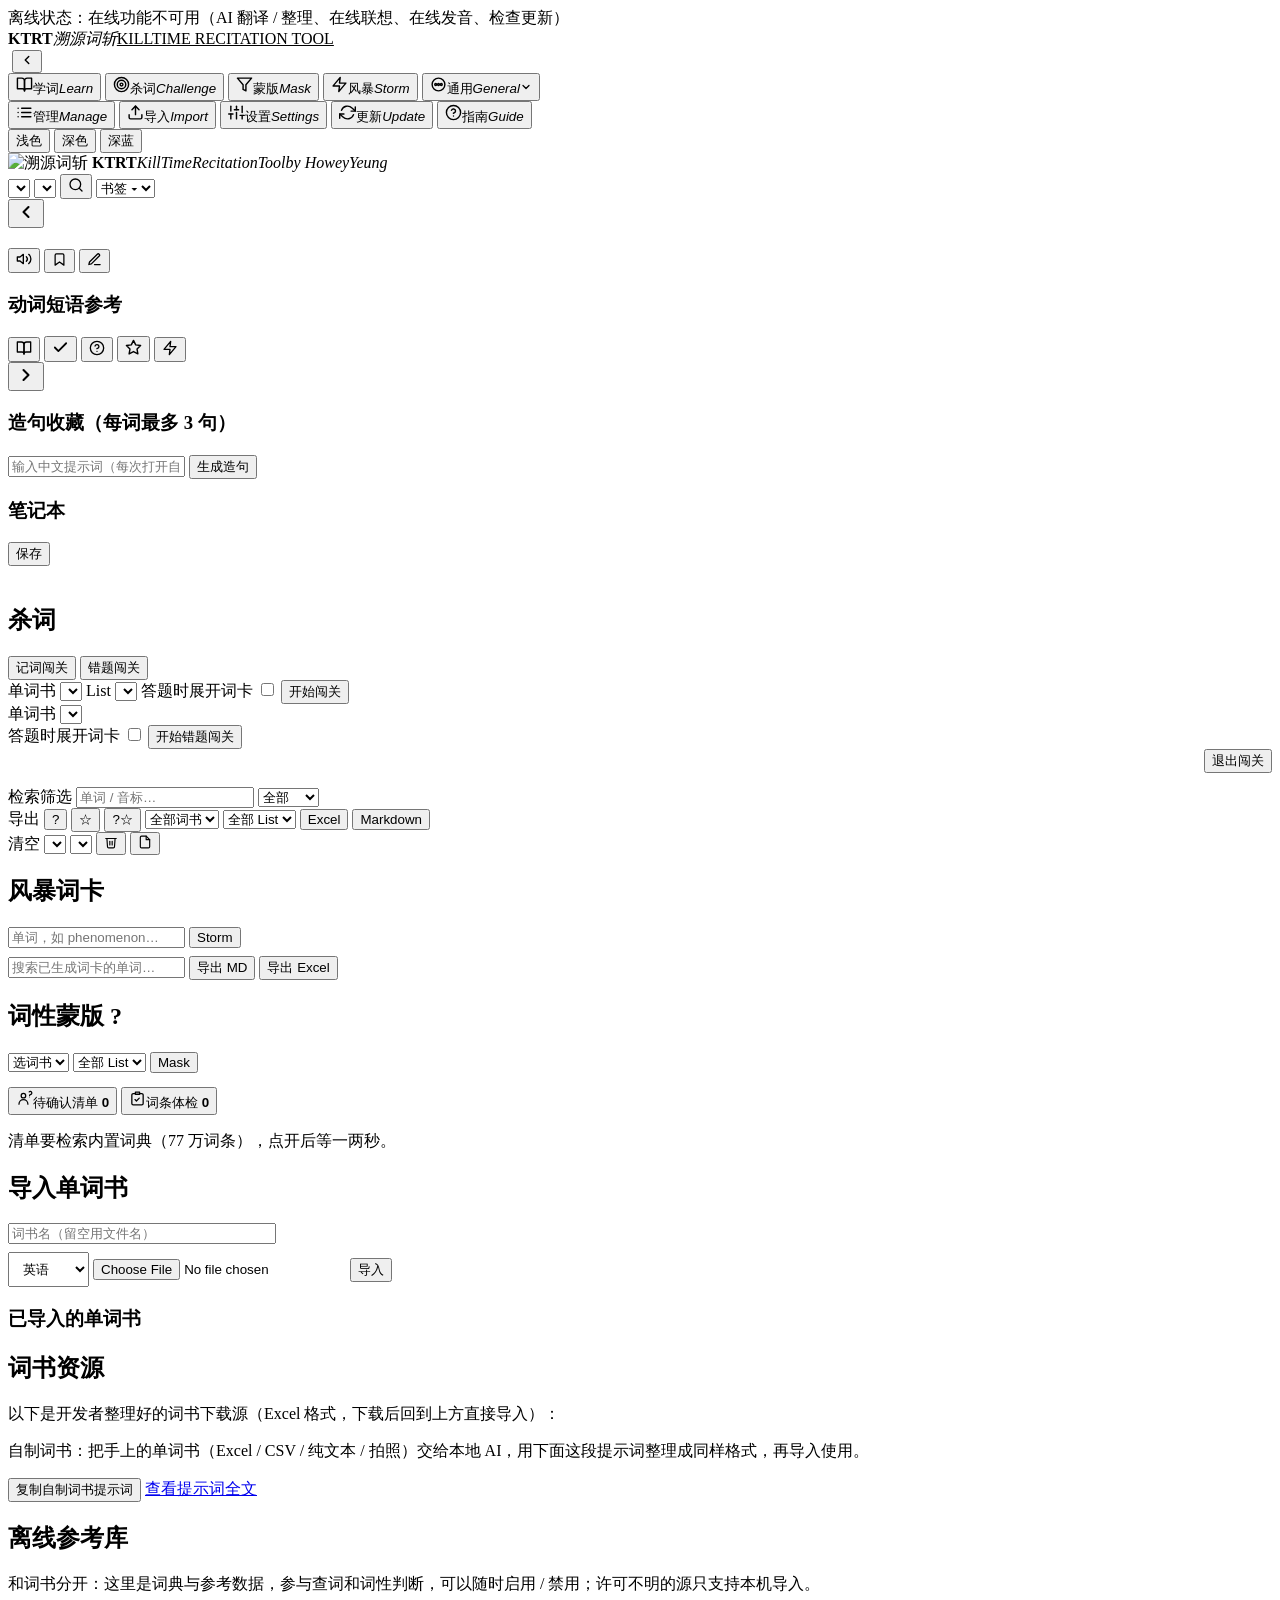
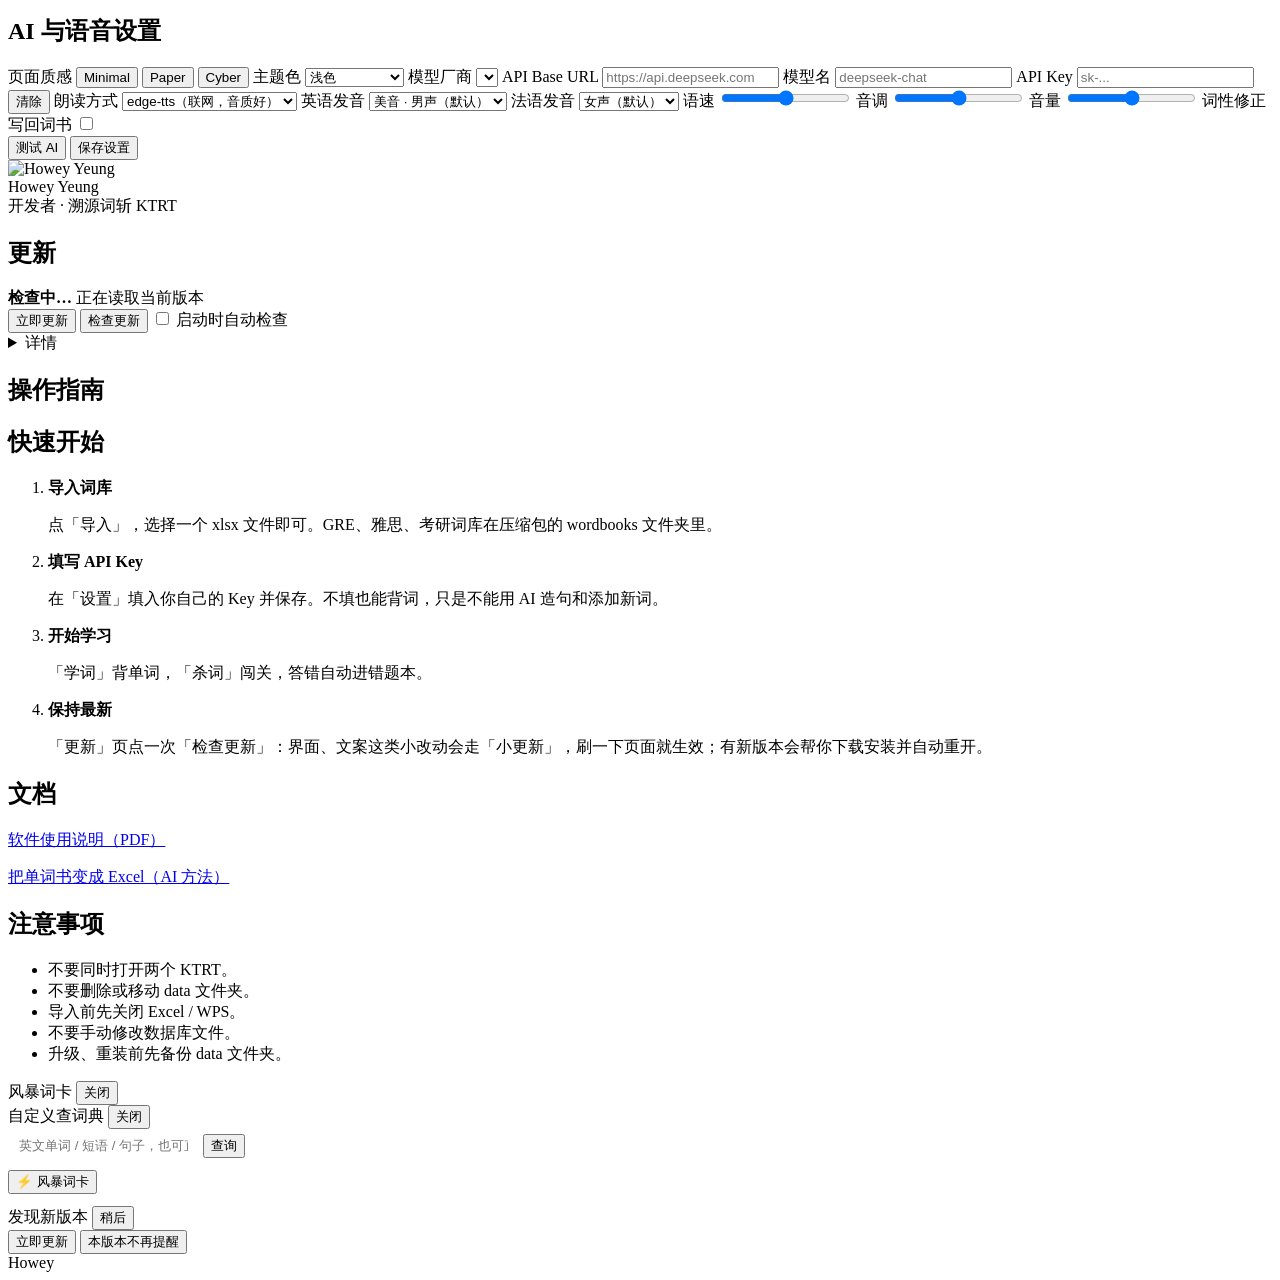
==== commit a2702ae1: "ui(mask): 加一条极简检索提示 蒙版页的待确认清单 / 词条体检要扫内置词典（77 万词条），以前像"点了没反应"。 现在按钮下面挂一条高亮小提示：「清单要检索内置词典（77 万词条），点开后" ====
--- a/frontend/static/index.html
+++ b/frontend/static/index.html
@@ -90,11 +90,11 @@
 
       <div class="sentences">
         <h3>造句收藏（每词最多 3 句）</h3>
-        <div id="sentence-list"></div>
         <div class="make-sentence">
           <input id="sentence-prompt" type="text" placeholder="输入中文提示词（每次打开自动清空），如：他努力弥补过错">
           <button id="btn-make-sentence" class="btn primary">生成造句</button>
         </div>
+        <div id="sentence-list"></div>
       </div>
       </div>
       <aside class="note-panel">
@@ -224,6 +224,7 @@
           <button id="btn-pos-todo" class="btn hidden" data-tip="待确认清单：程序判不出、判得笼统（只到动词/名词）、与词典冲突，以及归不进任何一类的词（多半是扫描截断，会给出「改成 xxx」一键修好）。改完按词性写回词书 Excel，原文件先备份成 .bak。"><svg width="17" height="17" viewBox="0 0 24 24" fill="none" stroke="currentColor" stroke-width="1.8" stroke-linecap="round" stroke-linejoin="round"><circle cx="10.5" cy="8" r="3.2"/><path d="M4.2 20a6.3 6.3 0 0 1 12.6 0"/><path d="M18.6 2.6a2.2 2.2 0 1 1 1.5 3.8c-.6.4-.9.8-.9 1.5"/><circle cx="19.2" cy="9.9" r=".7" fill="currentColor" stroke="none"/></svg>待确认清单 <b id="pos-todo-n">0</b></button>
           <button id="btn-pos-check" class="btn hidden" data-tip="词条体检：找出疑似扫描/错行弄坏的条目（单词被截断、单词列拼了两个词、释义混进别的词或音标…），可以就地改或删。"><svg width="17" height="17" viewBox="0 0 24 24" fill="none" stroke="currentColor" stroke-width="1.8" stroke-linecap="round" stroke-linejoin="round"><path d="M9 3h6v3H9z"/><path d="M9 5H6a2 2 0 0 0-2 2v12a2 2 0 0 0 2 2h12a2 2 0 0 0 2-2V7a2 2 0 0 0-2-2h-3"/><path d="M8.5 13.5l2 2 4-4"/></svg>词条体检 <b id="pos-check-n">0</b></button>
         </div>
+        <p class="search-hint">清单要检索内置词典（77 万词条），点开后等一两秒。</p>
         <div id="pos-todo-box" class="hidden" style="margin-top:10px"></div>
         <div id="pos-check-box" class="hidden" style="margin-top:10px"></div>
       </div>
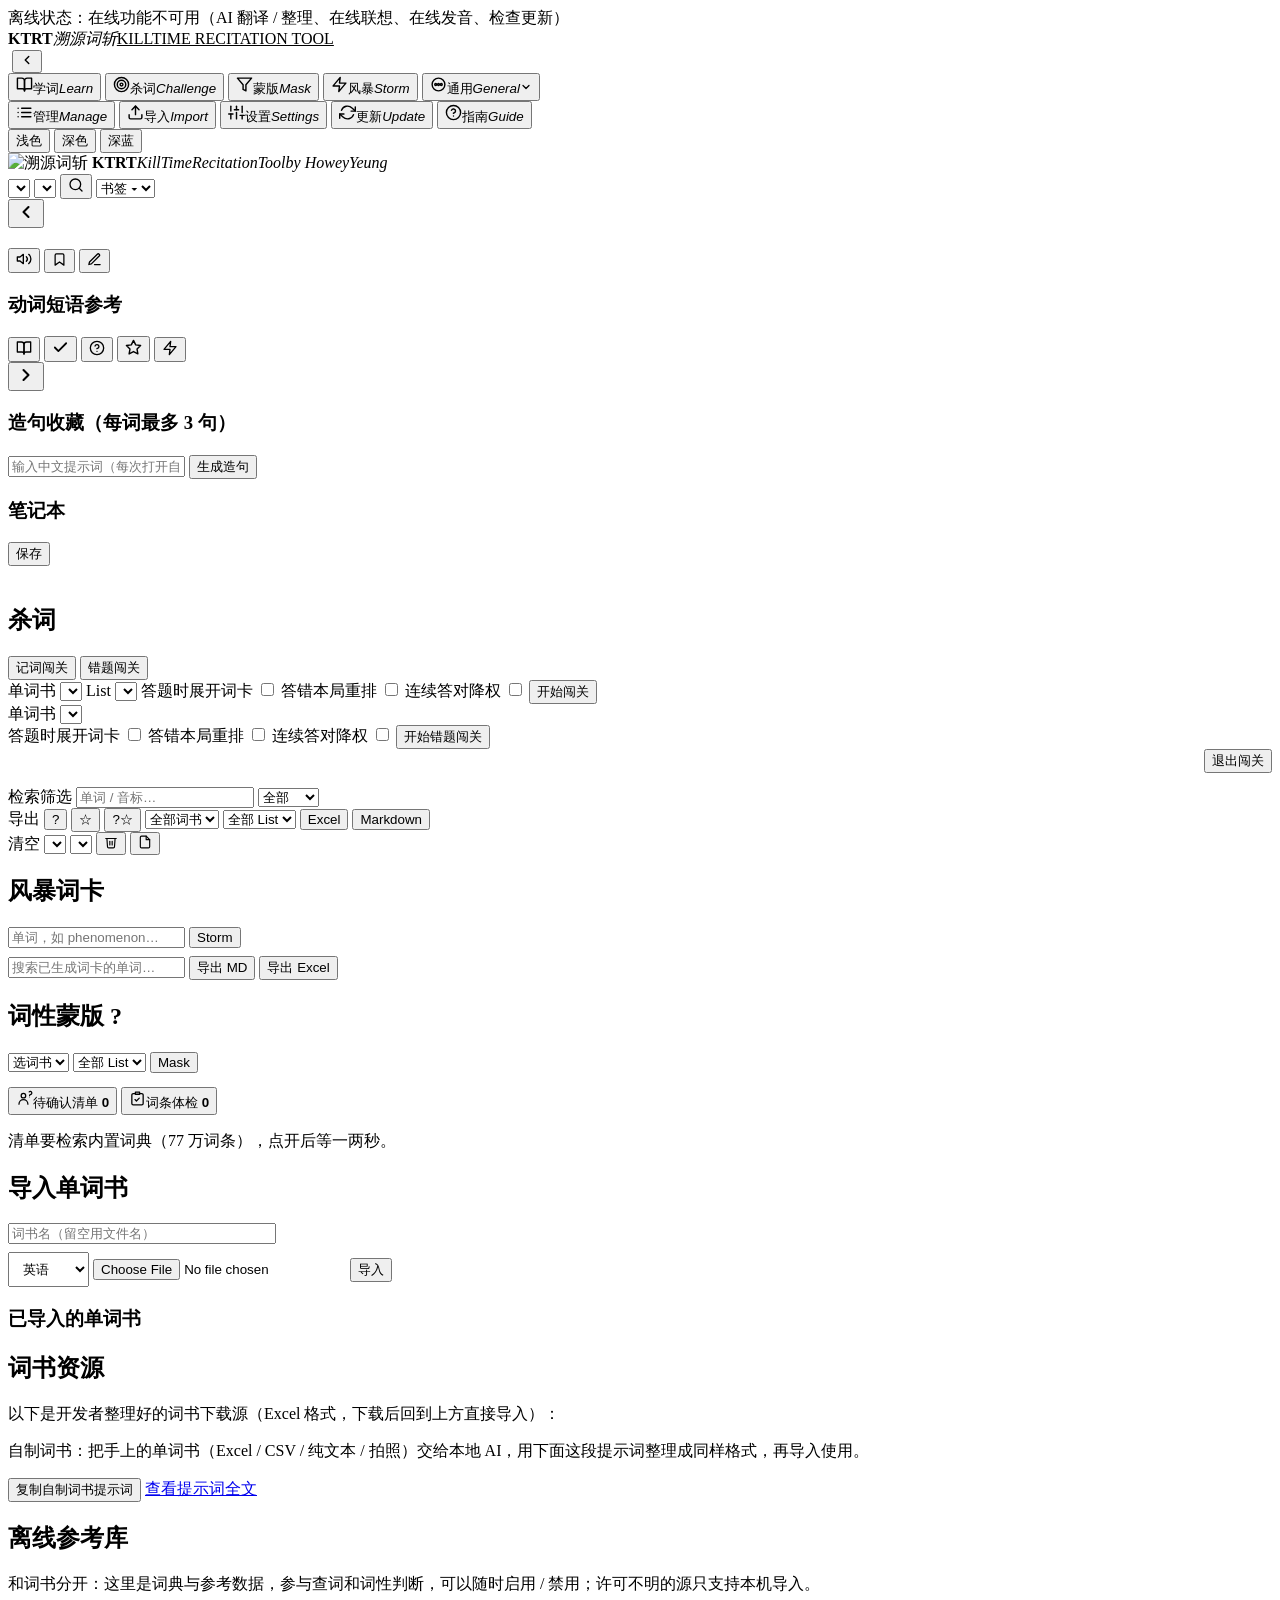
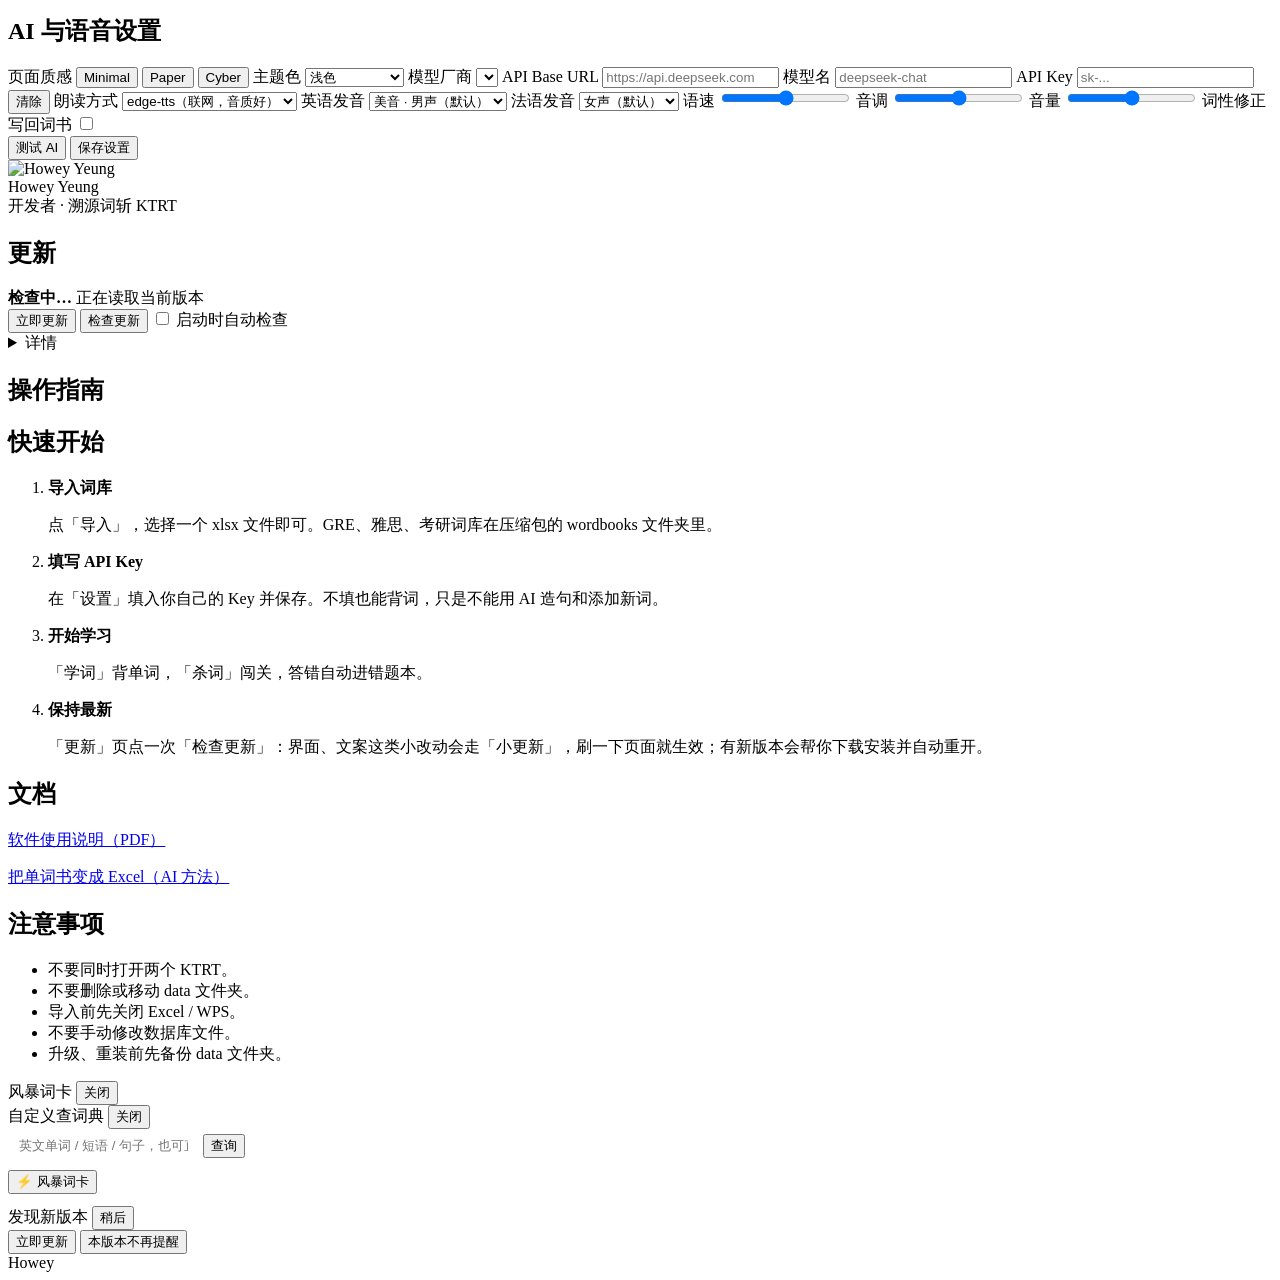
==== commit a3d620f6: "feat(challenge): C 的两个调度改为可选开关（默认关） - 「答错本局重排」：答错的词在本局末尾再出现一次（每词每局最多一次；origin_qid 防无限套娃） - 「连续答对降权」" ====
--- a/frontend/static/index.html
+++ b/frontend/static/index.html
@@ -130,6 +130,14 @@
               <span>答题时展开词卡</span>
               <input type="checkbox" id="chg-show-card">
             </label>
+            <label class="chg-toggle" data-tip="答错的词在本局末尾再出现一次（每词每局最多一次）">
+              <span>答错本局重排</span>
+              <input type="checkbox" id="chg-requeue">
+            </label>
+            <label class="chg-toggle" data-tip="连续答对的词排到本局后面（仍会出现，只是不占前面）">
+              <span>连续答对降权</span>
+              <input type="checkbox" id="chg-weight">
+            </label>
             <button id="chg-start-word" class="btn primary">开始闯关</button>
           </div>
           <div id="chg-mistake-panel" class="hidden">
@@ -140,6 +148,14 @@
             <label class="chg-toggle">
               <span>答题时展开词卡</span>
               <input type="checkbox" id="chg-show-card-m">
+            </label>
+            <label class="chg-toggle" data-tip="答错的词在本局末尾再出现一次（每词每局最多一次）">
+              <span>答错本局重排</span>
+              <input type="checkbox" id="chg-requeue-m">
+            </label>
+            <label class="chg-toggle" data-tip="连续答对的词排到本局后面（仍会出现，只是不占前面）">
+              <span>连续答对降权</span>
+              <input type="checkbox" id="chg-weight-m">
             </label>
             <button id="chg-start-mistake" class="btn primary">开始错题闯关</button>
           </div>
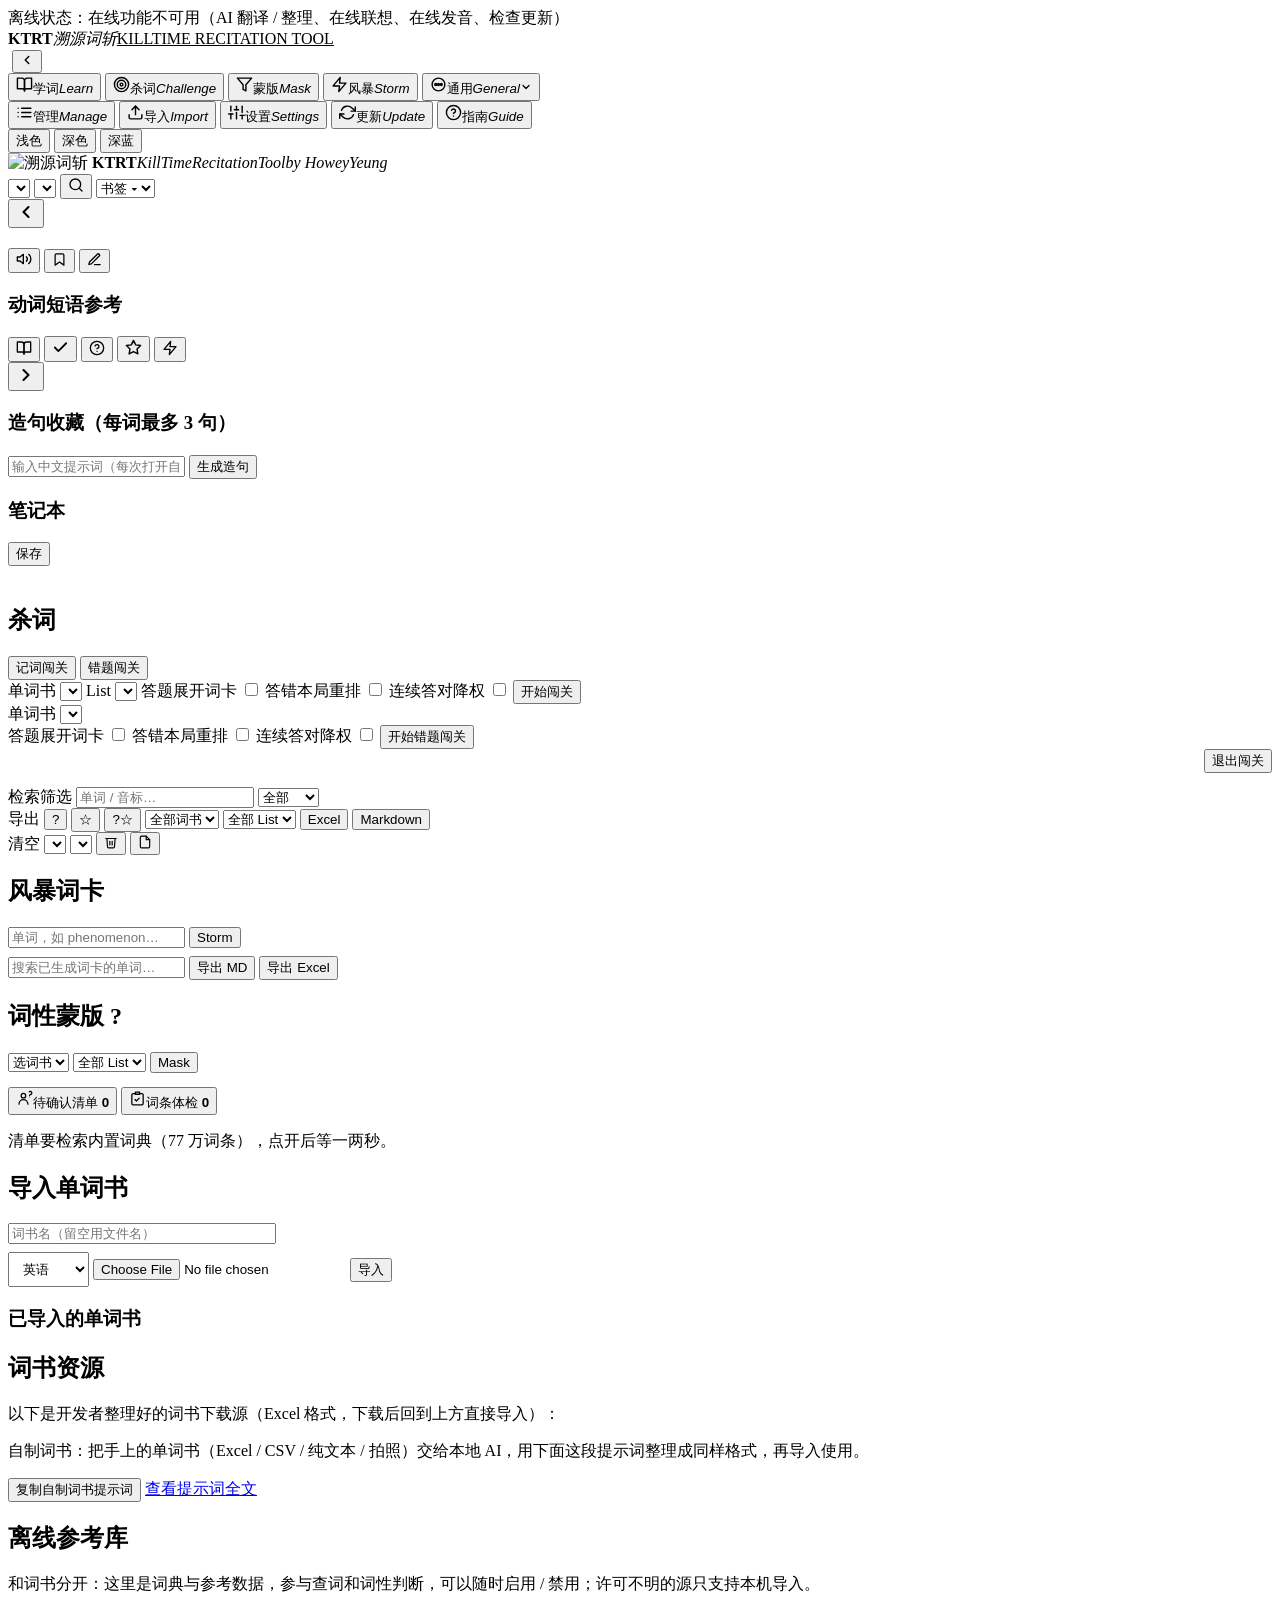
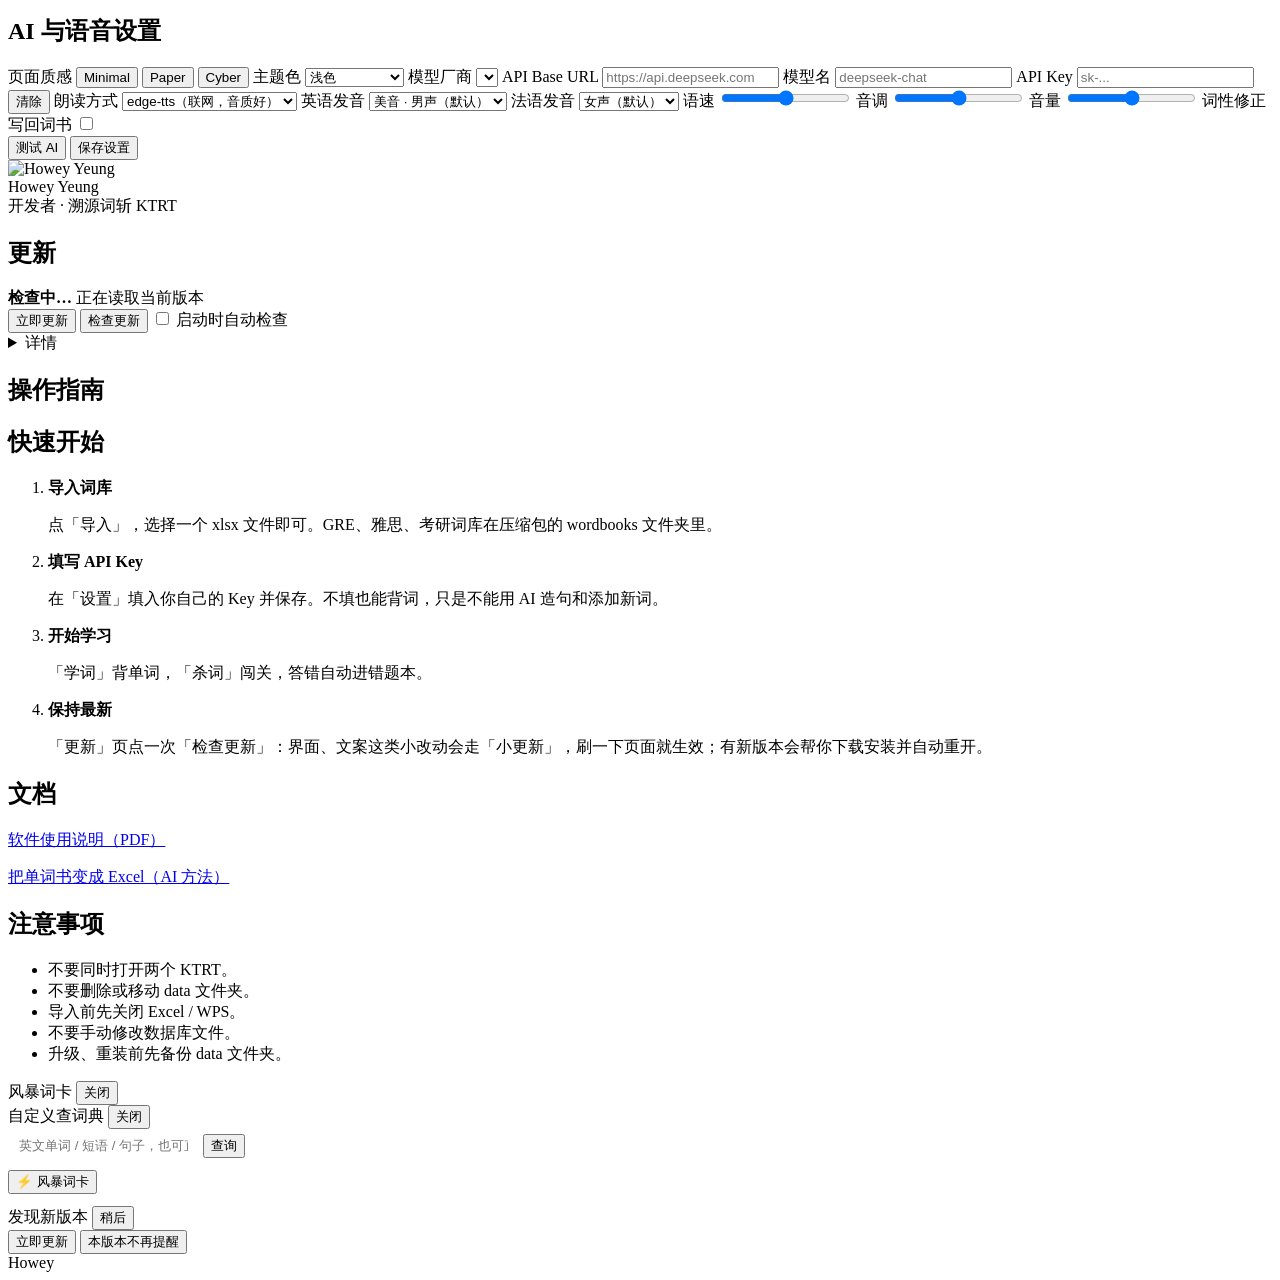
==== commit 0acf3c84: "release: v2.4 —— 规则更新（杀词出题与判分） - 版本号：backend/app.py 与 installer/KTRT.iss → 2.4；README / 使用教程同步 - 三个" ====
--- a/frontend/static/index.html
+++ b/frontend/static/index.html
@@ -127,7 +127,7 @@
               <select id="chg-list"></select>
             </label>
             <label class="chg-toggle">
-              <span>答题时展开词卡</span>
+              <span>答题展开词卡</span>
               <input type="checkbox" id="chg-show-card">
             </label>
             <label class="chg-toggle" data-tip="答错的词在本局末尾再出现一次（每词每局最多一次）">
@@ -146,7 +146,7 @@
             </label>
             <div id="chg-mlists" class="chg-lists"></div>
             <label class="chg-toggle">
-              <span>答题时展开词卡</span>
+              <span>答题展开词卡</span>
               <input type="checkbox" id="chg-show-card-m">
             </label>
             <label class="chg-toggle" data-tip="答错的词在本局末尾再出现一次（每词每局最多一次）">
